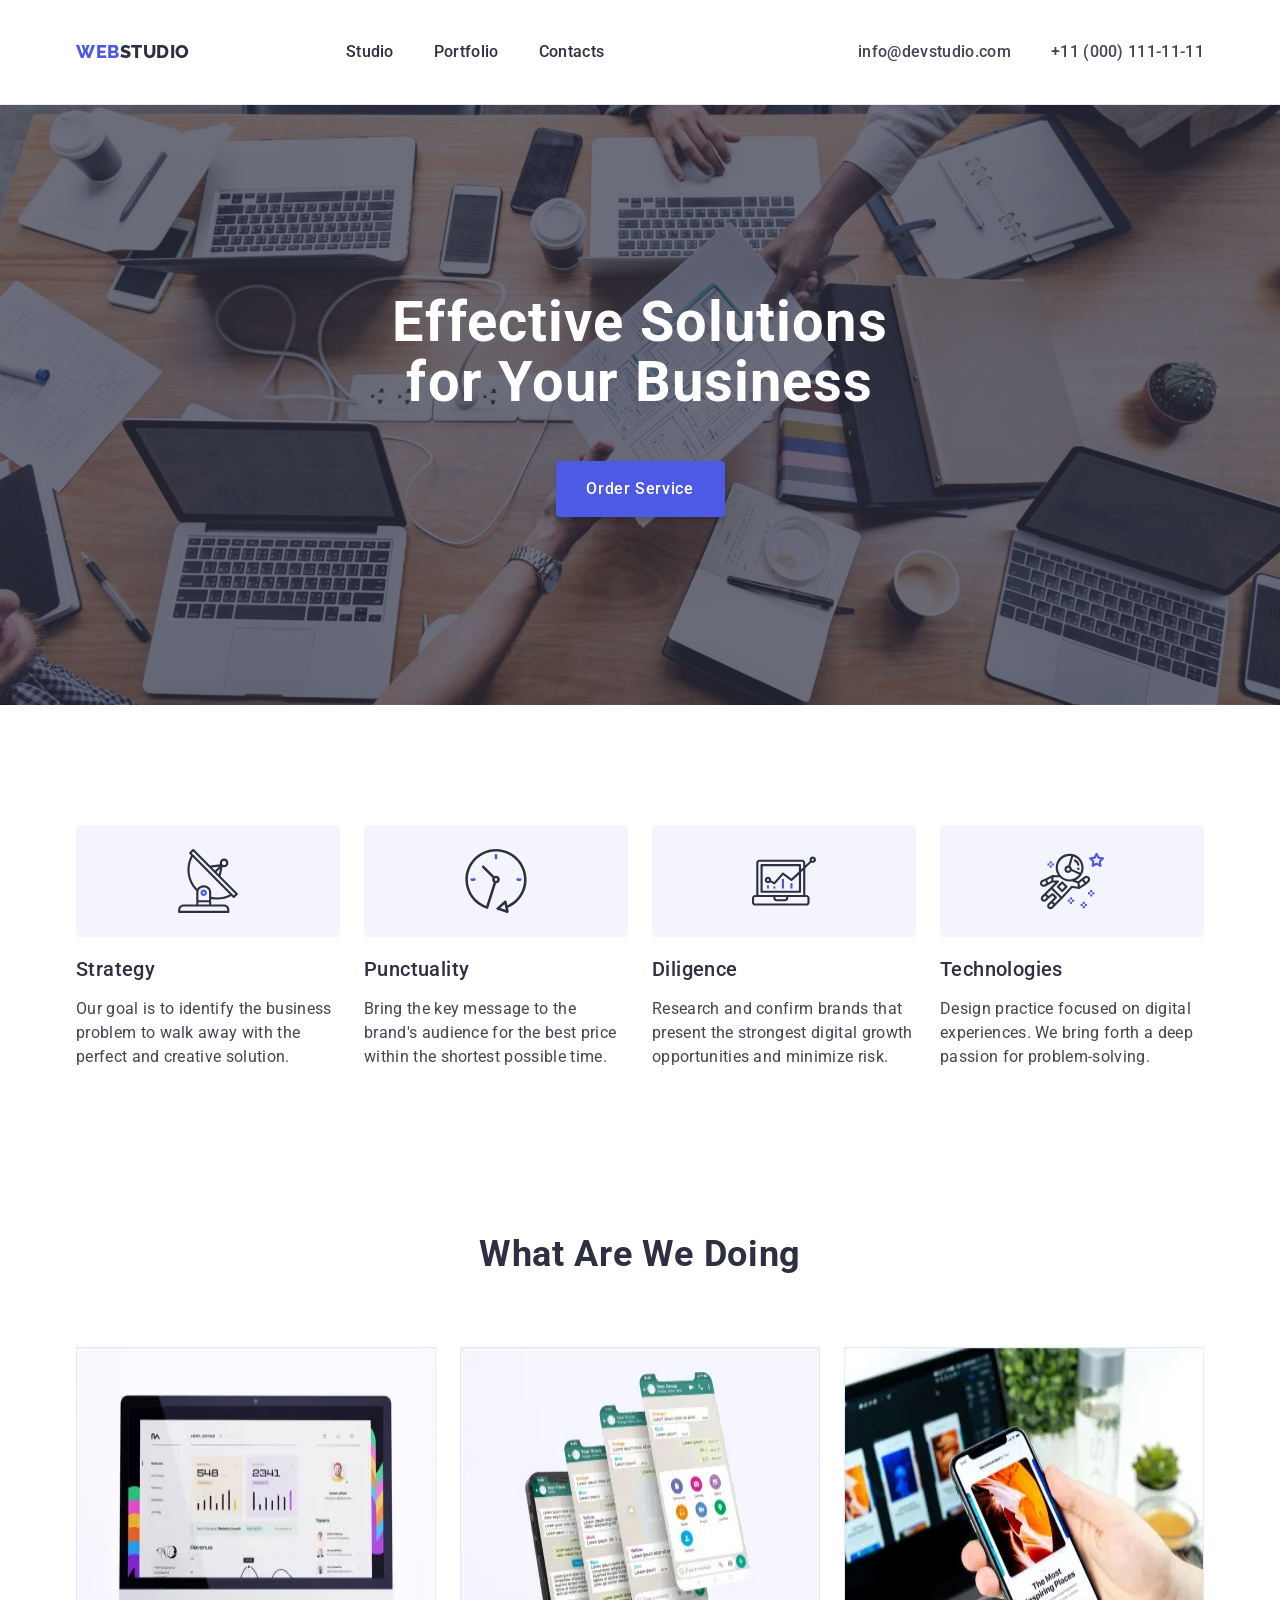
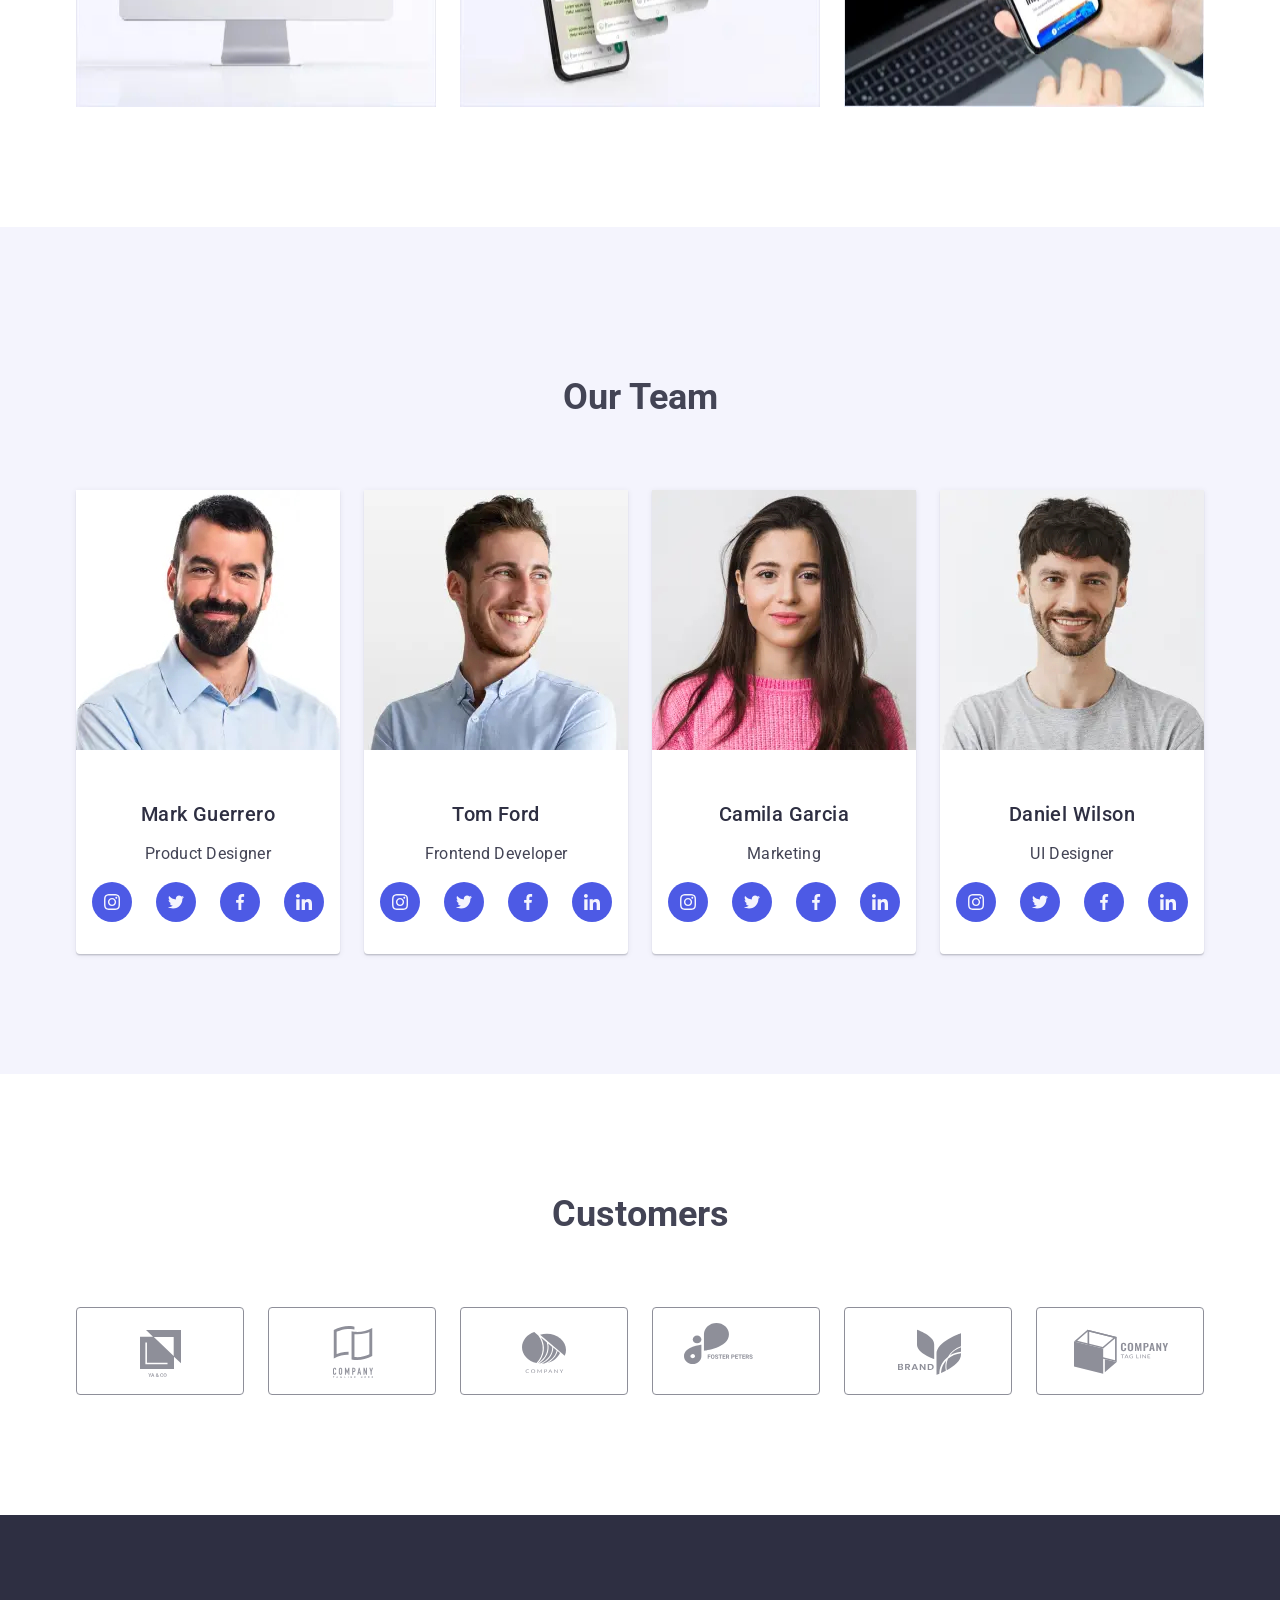
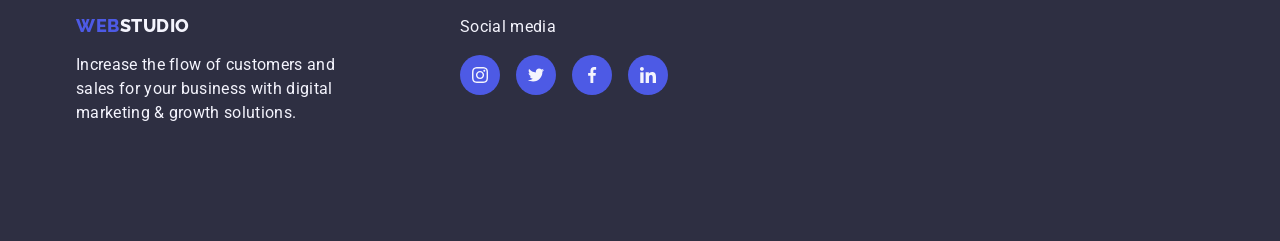
==== index.html @ 3e090f37 "Update" ====
<!DOCTYPE html>
<html lang="en">

<head>
    <title>WEBSTUDIO</title>
    <meta http-equiv="x-ua-compatible" content="ie=edge">
    <meta name="viewport" content="width=device-width, initial-scale=1.0">
    <meta charset="utf-8">
    <link rel="stylesheet" href="https://cdnjs.cloudflare.com/ajax/libs/modern-normalize/2.0.0/modern-normalize.min.css" />
    <link rel="stylesheet" href="./css/styles.css">
    <link rel="preconnect" href="https://fonts.googleapis.com">
    <link rel="preconnect" href="https://fonts.gstatic.com" crossorigin>
    <link
        href="https://fonts.googleapis.com/css2?family=Raleway:wght@800&family=Roboto:ital,wght@0,400;0,500;0,700;0,900;1,400;1,500;1,700;1,900&display=swap"
        rel="stylesheet">
</head>

<body>
    <header class="header">
        <div class="hd-container container">
        <nav class="nav-menu">
            <a href="./index.html" class="logo-style link">Web<span class="hd-studio">Studio</span></a>
            <ul class="nav-menu-list">
                <li class="nav-menu-item"><a href="./index.html" class="sub link">Studio</a></li>
                <li class="nav-menu-item"><a href="./portfolio.html" class="sub link">Portfolio</a></li>
                <li class="nav-menu-item"><a href="" class="sub link">Contacts</a></li>
            </ul>
        </nav>
        <address class="address">
            <ul class="nav-menu-list">
                <li class="nav-menu-item"><a href="mailto:info@devstudio.com" class="add link">info@devstudio.com</a></li>
                <li class="nav-menu-item"><a href="tel:+110001111111" class="add link">+11 (000) 111-11-11</a></li>
            </ul>
        </address>
        </div>
    </header>
    <main> 
    <section class="section">
    <div class="first-container container">
    <h1 class="first-title">Effective Solutions for Your Business</h1>
    <button
        type="button" class="main-button">Order
        Service</button>
    </div>
    </section>
    
   <section class="section-two">
    <div class="container">
    <h2 class="visually-hidden">List</h2>
    <ul class="sec list"> 
        <li class="card">
            <div class="icons">
                <svg class="icon-item" width="64" height="64">
                    <use href="./images/icons.svg#antenna"></use>
                </svg>
            </div>
            <h3 class="list-header">Strategy</h3>
                <p class="list-text">
                    Our goal is to identify the business problem to walk away with the perfect and creative solution.
                </p>
        </li>
        <li class="card">
            <div class="icons">
                <svg class="icon-item" width="64" height="64">
                    <use href="./images/icons.svg#clock"></use>
                </svg>
            </div>
            <h3 class="list-header">Punctuality</h3>
            <p class="list-text">
                Bring the key message to the brand's audience for the best price within the shortest possible time.
            </p>
            </li>
        <li class="card">
            <div class="icons">
                <svg class="icon-item" width="64" height="64">
                    <use href="./images/icons.svg#diagram" />
                </svg>
            </div>
            <h3 class="list-header">Diligence</h3>
            <p class="list-text">
                Research and confirm brands that present the strongest digital growth opportunities and minimize risk.
            </p>
            </li>
        <li class="card">
            <div class="icons">
                <svg class="icon-item" width="64" height="64">
                    <use href="./images/icons.svg#astronaut" />
                </svg>
            </div>
            <h3 class="list-header">Technologies</h3>
            <p class="list-text">
                Design practice focused on digital experiences. We bring forth a deep passion for problem-solving.
            </p>
            </li>
    </ul>
    </div>
</section>
    <section class="third-sec">
    <div class="container third-container">
       <h2 class="thirdsec-title"> What are we doing</h2>
       <ul class="third-list list">
            <li class="third-item"><img src="./images/rectangle71.jpg" alt="Monitor displaying records of data" width="360" height="360"></li>
            <li class="third-item"><img src="./images/img2.jpg" alt="Layers of tabs showing conversation in a messaging app" width="360" height="360"></li>
            <li class="third-item"><img src="./images/img3.jpg" alt="A man holding a phone with a laptop in the background" width="360" height="360"></li>
        </ul>
        </div>
    </section>
    <section class="section-four">
    <div class="container">
    <h2 class="fourth-title">Our Team</h2>
    <ul class="sec list">

        <li class="card team">
            <img src="./images/mark.jpg" alt="designer" width="264">

            <div class="team-info">
                <h3 class="list-header name">Mark Guerrero</h3>
                <p class="list-text position">Product Designer</p>
                <div class="social-icons">
                    <ul class="team-icon-list list">
                        <li class="socmed-item">
                            <a class="socmed-link link" href="https://instagram.com" target="_blank" rel="noopener noreferrer">
                                <svg class="icon-item-four" width="16" height="16">
                                    <use href="./images/icons.svg#ig1" />
                                </svg>
                            </a>
                        </li>
                        <li class="socmed-item">
                            <a class="socmed-link link" href="https://twitter.com" target="_blank" rel="noopener noreferrer">
                                <svg class="icon-item-four" width="16" height="16">
                                    <use href="./images/icons.svg#tt1"></use>
                                </svg>
                            </a>
                        </li>
                        <li class="socmed-item">
                            <a class="socmed-link link" href="https://facebook.com" target="_blank" rel="noopener noreferrer">
                                <svg class="icon-item-four" width="16" height="16">
                                    <use href="./images/icons.svg#fb1"></use>
                                </svg>
                            </a>
                        </li>
                        <li class="socmed-item">
                            <a class="socmed-link link" href="https://linkedin.com" target="_blank" rel="noopener noreferrer">
                                <svg class="icon-item-four" width="16" height="16">
                                    <use href="./images/icons.svg#li1"></use>
                                </svg>
                            </a>
                        </li>
                    </ul>
                </div>
            </div>
        </li>

        <li class="card team">
            <img src="./images/tom.jpg" alt="developer" width="264">

            <div class="team-info">
                <h3 class="list-header name">Tom Ford</h3>
                <p class="list-text position">Frontend Developer</p>
                <div class="social-icons">
                    <ul class="team-icon-list list">
                        <li class="socmed-item">
                            <a class="socmed-link link" href="https://instagram.com" target="_blank" rel="noopener noreferrer">
                                <svg class="icon-item-four" width="16" height="16">
                                    <use href="./images/icons.svg#ig1"/>
                                </svg>
                            </a>
                        </li>
                        <li class="socmed-item">
                            <a class="socmed-link link" href="https://twitter.com" target="_blank" rel="noopener noreferrer">
                                <svg class="icon-item-four" width="16" height="16">
                                    <use href="./images/icons.svg#tt1"></use>
                                </svg>
                            </a>
                        </li>
                        <li class="socmed-item">
                            <a class="socmed-link link" href="https://facebook.com" target="_blank" rel="noopener noreferrer">
                                <svg class="icon-item-four" width="16" height="16">
                                    <use href="./images/icons.svg#fb1"></use>
                                </svg>
                            </a>
                        </li>
                        <li class="socmed-item">
                            <a class="socmed-link link" href="https://linkedin.com" target="_blank" rel="noopener noreferrer">
                                <svg class="icon-item-four" width="16" height="16">
                                    <use href="./images/icons.svg#li1"></use>
                                </svg>
                            </a>
                        </li>
                    </ul>
                </div>
                
            </div>
        </li>

        <li class="card team">
            <img src="./images/camila.jpg" alt="marketing" width="264">

            <div class="team-info">
                <h3 class="list-header name">Camila Garcia</h3>
                <p class="list-text position">Marketing</p>
                <div class="social-icons">
                    <ul class="team-icon-list list">
                        <li class="socmed-item">
                            <a class="socmed-link link" href="https://instagram.com" target="_blank" rel="noopener noreferrer">
                                <svg class="icon-item-four" width="16" height="16">
                                    <use href="./images/icons.svg#ig1" />
                                </svg>
                            </a>
                        </li>
                        <li class="socmed-item">
                            <a class="socmed-link link" href="https://twitter.com" target="_blank" rel="noopener noreferrer">
                                <svg class="icon-item-four" width="16" height="16">
                                    <use href="./images/icons.svg#tt1"></use>
                                </svg>
                            </a>
                        </li>
                        <li class="socmed-item">
                            <a class="socmed-link link" href="https://facebook.com" target="_blank" rel="noopener noreferrer">
                                <svg class="icon-item-four" width="16" height="16">
                                    <use href="./images/icons.svg#fb1"></use>
                                </svg>
                            </a>
                        </li>
                        <li class="socmed-item">
                            <a class="socmed-link link" href="https://linkedin.com" target="_blank" rel="noopener noreferrer">
                                <svg class="icon-item-four" width="16" height="16">
                                    <use href="./images/icons.svg#li1"></use>
                                </svg>
                            </a>
                        </li>
                    </ul>
                </div>
            </div>
        </li>

        <li class="card team">
            <img src="./images/daniel.jpg" alt="designer" width="264">

            <div class="team-info">
                <h3 class="list-header name">Daniel Wilson</h3>
             <p class="list-text position">UI Designer</p>
            <div class="social-icons">
                <ul class="team-icon-list list">
                    <li class="socmed-item">
                        <a class="socmed-link link" href="https://instagram.com" target="_blank" rel="noopener noreferrer">
                            <svg class="icon-item-four" width="16" height="16">
                                <use href="./images/icons.svg#ig1" />
                            </svg>
                        </a>
                    </li>
                    <li class="socmed-item">
                        <a class="socmed-link link" href="https://twitter.com" target="_blank" rel="noopener noreferrer">
                            <svg class="icon-item-four" width="16" height="16">
                                <use href="./images/icons.svg#tt1"></use>
                            </svg>
                        </a>
                    </li>
                    <li class="socmed-item">
                        <a class="socmed-link link" href="https://facebook.com" target="_blank" rel="noopener noreferrer">
                            <svg class="icon-item-four" width="16" height="16">
                                <use href="./images/icons.svg#fb1"></use>
                            </svg>
                        </a>
                    </li>
                    <li class="socmed-item">
                        <a class="socmed-link link" href="https://linkedin.com" target="_blank" rel="noopener noreferrer">
                            <svg class="icon-item-four" width="16" height="16">
                                <use href="./images/icons.svg#li1"></use>
                            </svg>
                        </a>
                    </li>
                </ul>
            </div>
            </div>
        </li>
    </ul>
    </div>
</section> 
<section class="fifth-sec">
    <div class="container">
        <h2 class="fifth-title">Customers</h2>
        <ul class="fifth-list list">
            <li class="customer-item">
                <a href="" class="customer-icon-link">
                <svg class="icon-item-five" width="104" height="56">
                    <use href="./images/icons.svg#logo1"></use>
                </svg>
                </a>
            </li>
            <li class="customer-item">
                <a href="" class="customer-icon-link link">
                <svg class="icon-item-five" width="104" height="56">
                    <use href="./images/icons.svg#logo2"></use>
                </svg>
                </a>
            </li>
            <li class="customer-item">
                <a href="" class="customer-icon-link">
                <svg class="icon-item-five" width="104" height="56">
                    <use href="./images/icons.svg#logo3"></use>
                </svg>
                </a>
            </li>
            <li class="customer-item">
                <a href="" class="customer-icon-link">
                <svg class="icon-item-five" width="104" height="56">
                    <use href="./images/icons.svg#logo4"></use>
                </svg>
                </a>
            </li>
            <li class="customer-item">
                <a href="" class="customer-icon-link">
                <svg class="icon-item-five" width="104" height="56">
                    <use href="./images/icons.svg#logo5"></use>
                </svg>
                </a>
            </li>
            <li class="customer-item">
                <a href="" class="customer-icon-link">
                <svg class="icon-item-five" width="104" height="56">
                    <use href="./images/icons.svg#logo6"></use>
                </svg>
                </a>
            </li>
        </ul>
    </div>
</section>
</main>
<footer class="footer">
    <div class="ft-container container">
        <ul class="ft-list list">
            <li>
                <div class="ft-div">
                    <a href="./index.html" class="footer-logo link">Web<span class="ft-studio">Studio</span></a>
                    <p class="ft-p">Increase the flow of customers and sales for your business with digital marketing & growth solutions.</p>
                </div>
            </li> 
            <li class="ft-second-div">
                <div class="ft-socials">
                    <p class="social-p">Social media</p>
                            <ul class="ft-icon-list list">
                                <li class="socmed-item">
                                    <a class="ft-link link" href="https://instagram.com" target="_blank" rel="noopener noreferrer">
                                        <svg class="icon-item-four" width="16" height="16">
                                            <use href="./images/icons.svg#ig1" />
                                        </svg>
                                    </a>
                                </li>
                                <li class="socmed-item">
                                    <a class="ft-link link" href="https://twitter.com" target="_blank" rel="noopener noreferrer">
                                        <svg class="icon-item-four" width="16" height="16">
                                            <use href="./images/icons.svg#tt1"></use>
                                        </svg>
                                    </a>
                                </li>
                                <li class="socmed-item">
                                    <a class="ft-link link" href="https://facebook.com" target="_blank" rel="noopener noreferrer">
                                        <svg class="icon-item-four" width="16" height="16">
                                            <use href="./images/icons.svg#fb1"></use>
                                        </svg>
                                    </a>
                                </li>
                                <li class="socmed-item">
                                    <a class="ft-link link" href="https://linkedin.com" target="_blank" rel="noopener noreferrer">
                                        <svg class="ft-icon-item" width="16" height="16">
                                            <use href="./images/icons.svg#li1"></use>
                                        </svg>
                                    </a>
                                </li>
                            </ul>
               
                    </div>
            </li>
        </ul>
    </div>
</footer>
</body>
</html>
---- css/styles.css ----
/* global colors */
:root {
    --gray: #2e2f42;
    --navy-blue: #434455;
    --iris: #4d5ae5;
    --conrflower: #e7e9Fc;
    --white: #ffffff;
    --nav-blue: #404bbf;
    --main-bg-color: #ffffff;
    --CLOUD: #F4F4FD;
    --mint:#31D0AA;
}
/* Global container */
.container {
    width: 1158px;
    margin: 0 auto;
    padding: 0 15px;
}

/* Global reset */
/* h1, h2, h3, p, ul{
    margin: 0;
    padding:0;
} */
/* header class */

.header{
    border-bottom: 1px solid var(--conrflower);
    box-shadow: 0px 2px 1px rgba(46, 47, 66, 0.08),
            0px 1px 1px rgba(46, 47, 66, 0.16), 0px 1px 6px rgba(46, 47, 66, 0.08);
} 
/* .additional{
    width: 1158px;
    
} */
.hd-container{
    display: flex;
    /* width: 1440px; */
    /* height: 72px; */
        background: var(--white, #FFF);
    justify-content: space-between;
}

body{
    font-family: Roboto, sans-serif;
    color: var(--navy-blue);
    background-color: var(--white);
}

img{
    display: block;
}

/* logo */
nav .logo-style{
    margin-right: 76px;

}
.logo-style {
    font-family: Raleway, sans-serif;
    font-weight: 800;
    font-size: 18px;
    line-height: 1.17;
    letter-spacing: 0.03em;
    text-transform: uppercase;
    color: var(--iris);
    /* margin-left: 156px; */
}

/* nav bar */

.nav-menu{
    display: inline-flex;
        gap: 40px;
        /* left: 156px; */
        align-items: center;

}

.nav-menu-list, .nav-menu-item {
    display: inline-flex;
    list-style: none;
    gap: 40px;
}

.sub{
        font-weight: 500;
        font-size: 16px;
        line-height: 1.5;
        letter-spacing: 0.02em;
        color: var(--gray);
        padding: 24px 0;
    
}
/* default class style */
.link {
    text-decoration: none;
}
/* color style for WEB logo */
.hd-studio {
    color: var(--gray);
}
/* default list class for nav */
.list{
    list-style: none;

}
.sub:hover, :focus{
    color: var(--nav-blue);
}
/* address */
.address ul{
    gap: 40px;
    position: relative;
    /* left: 332px; */
}
.address {
    font-style: normal;
    line-height: 1.5;
    letter-spacing: 0.5;
    display: inline-flex;
        gap: 40px;
        /* left: 76px; */
        align-items: center;
        /* margin-left: 156px; */
       
}

.add{
        font-weight: 500;
        font-size: 16px;
        line-height: 1.5;
        letter-spacing: 0.02em;
        color: var(--navy-blue);
}

.add:hover {
       color:var(--nav-blue)  
}

.add:focus{
    color: var(--nav-blue)
}
/* --------------- END OF NAV ----------------*/
/* First Section */
.first-container{
    align-items: center;
    max-width: 1440px;
    /* margin-left:300px; */
}

/* icon */

.icons {
    background: #f4f4fd;
    padding-block: 24px;
    display: flex;
    align-items: center;
    justify-content: center;
    height: 112px;
    border-radius: 4px;
    margin-bottom: 8px;
}
.icon-items {
    display: block;
    margin: auto;
}
.section{
        /* Set the desired RGBA values for the background color and transparency */
        padding: 188px 0;
        display: flex;
        background-color:#2e2f42;
        background-image: linear-gradient(rgba(46, 47, 66, 0.7), rgba(46, 47, 66, 0.7)) ,url('../images/people-office-bg.jpg');
        background-repeat: no-repeat;
        background-position: center;
        background-size: cover;
        
       
    /* justify-content: center; */
    /* align-items: center; */
}

.first-title{
    font-size: 56px;
    line-height: 1.07;
    letter-spacing: 0.02em;
    text-align: center;
    color: var(--white);
    max-width: 496px;
    margin: auto;
}
/* button */
.section button{
    margin-top: 48px;
}

.main-button{
    display: block;
    margin: auto;
    background-color: var(--iris);
    font-family: Roboto, sans-serif;
    font-weight: 500;
    font-size: 16px;
    line-height: 1.5;
    letter-spacing: 0.04em;
    color: var(--white);
    cursor: pointer;
    min-width: 169px;
    height: 56px;
    border:none;
    align-items: flex-start;
    border-radius: 4px;
    box-shadow: 0px 4px 4px 0px rgba(0, 0, 0, 0.15);
}
.main-button:hover, :focus {
    background-color: var(--nav-blue);
}
/* --------------- END OF FIRST SEC ----------------*/
/* Second Section */

/* .second-list{
    display: inline-flex;
    gap: 24px;
    list-style: none;
} */

.section-two {
    padding: 120px 0;
}

.visually-hidden {
    position: absolute;
    width: 1px;
    height: 1px;
    margin: -1px;
    border: 0;
    padding: 0;
    white-space: nowrap;
    clip-path: inset(100%);
    clip: rect(0 0 0 0);
    overflow: hidden;
}

.sec {
    display: flex;
    gap: 24px;
    padding: 0;
    margin: 0;
}

.list-header {
    font-weight: 500;
    font-size: 20px;
    line-height: 1.2;
    letter-spacing: 0.02em;
    color: var(--gray);
    margin-bottom: 8px;
}

.first-item{
    width: calc((100% - 72px) / 4);
}

.card {
    flex-basis: calc((100% - 3 * 24px) / 4);
}

.list-text {
    font-size: 16px;
    line-height: 1.5;
    letter-spacing: 0.02em;
    color: var(--navy-blue);
}
/* --------------- END OF 2ND SEC ----------------*/
/* Third Section */
.third-sec{
    padding-bottom: 120px;
}

/* .third-container{
    width: 1440px;
} */

.third-list {
    display: flex;
    gap: 24px;
    padding: 0;
    margin: 0;
}

.third-item {
    width: calc((100% - 3 * 16px) / 3)
}

.thirdsec-title{
    font-size: 36px;
    line-height: 1.11;
    text-align: center;
    letter-spacing: 0.02em;
    text-transform: capitalize;
    color: var(--gray);
    margin-bottom: 72px;
}
/* --------------- END OF 3RD SEC ----------------*/
/* 4th Sec */


.team-icon-list{
        display: flex;
        justify-content: center;
        align-items: center;
        gap: 24px;
        margin: 0;
        padding: 0;
}

.socmed-item{
    width: 40px;
    height: 40px;
}
.socmed-link{
    width: 100%;
    height: 100%;
    border-radius: 50%;
    background-color: var(--iris);
    display: flex;
    align-items: center;
    justify-content: center;
}
.icon-item-four{
    fill: var(--CLOUD);
}

.fourth-title{
    text-align: center;
    margin-bottom: 72px;
    font-size: 36px;
    font-weight: 700;
}
.section-four {
    background-color: var(--CLOUD);
    padding: 120px 0;
}

.team {
    background-color: var(--white);
    border-radius: 0 0 4px 4px;
    box-shadow: 0px 2px 1px 0px rgba(46, 47, 66, 0.08), 0px 1px 1px 0px rgba(46, 47, 66, 0.16), 0px 1px 6px 0px rgba(46, 47, 66, 0.08);
}

.team-info {
    padding: 32px 0;
}

.name {
    margin-bottom: 8px;
    text-align: center;
}

.position {
    text-align: center;
}

.socmed-link:hover, :focus{
    background-color: #404bbf;
}

/* --------------- 5th SEC ----------------*/
.fith-sec{
    background-color: var(--CLOUD);
}
.fifth-title{
    margin-top: 120px;
    margin-bottom: 72px;
    font-size: 36px;
    font-weight: 700;
    text-align: center;
}
.fifth-list{
    display: inline-flex;
    align-items: center;
    gap: 24px;
    margin: 0;
    padding: 0;
}
.customer-item {
        width: 168px;
        height: 88px;
        margin-bottom:120px;
}

.customer-icon-link{
    width: 100%;
    height: 100%;
    display: flex;
    align-items: center;
    justify-content: center;
    border-radius: 4px;
    border: 1px solid #8E8F99;
}


.icon-item-five{
    fill: var(--gray);
}

.icon-item-five:hover, :focus{
    fill: var(--nav-blue);
}
.customer-icon-link:focus, :hover{
    border-color: var(--nav-blue);
}

.socmed-link:hover,
.socmed-link:focus {
    background-color: var(#404bbf);
}
/* Footer */
.social-p{
    margin: 0 0 16px 0;
    line-height: 1.5;
    color: #f4f4fd;
    letter-spacing: 0.02em;
    
}

.footer {
    background-color: var(--gray);
    padding: 100px 0 100px;
    margin:0;
}
.ft-list{
    display: flex;
    gap: 120px;
    margin:0;
    padding: 0;
}

.ft-icon-list{
    display: flex;
    gap:16px;
    align-items: center;
    margin: 0;
    padding: 0;
}

.footer-logo {
    font-family: Raleway, sans-serif;
    font-weight: 800;
    font-size: 18px;
    line-height: 1.17;
    letter-spacing:0.03em;
    text-transform: uppercase;
    color: var(--iris);
    display: inline-block;
    /* margin-bottom: 16px; */
}

.ft-studio {
    color: #f4f4fd;
}

.ft-p{
    line-height: 1.5;
    color: #f4f4fd;
    letter-spacing: 0.02em;
    width: 264px;
    /* margin-top: 17.5px; */
}
.ft-link:hover, :focus{
    background-color: #31D0AA;
}

.ft-socials{
    display: flex;
    flex-direction: column;
    align-items: flex-start;
}

.socmed-title {
        font-family: Roboto;
        font-size: 16px;
        font-style: normal;
        font-weight: 500;
        line-height: 24px;
        /* 150% */
        letter-spacing: 0.32px;
        color: var(--white);
}

/* .ft-second-div a:hover, :focus{
    background-color: var(--mint);
} */

/* --------------- END OF FOOTER----------------*/
/* Porfolio header buttons */
.button-portfolio {
    color: var(--IRIS);
    background-color: var(--CLOUD);
    font-family: "Roboto", sans-serif;
    font-weight: 500;
    font-size: 16px;
    line-height: 1.5;
    letter-spacing: 0.04em;
    cursor: pointer;
    padding: 12px 24px;
    border: 1px solid var(--conrflower);
    border-radius: 4px;
}

.button-portfolio:hover,
.button-portfolio:focus {
    color: var(--WHITE);
    background-color: var(--nav-blue);
    border: 1px solid transparent;
}

.ft-link{
    width: 100%;
    height: 100%;
    border-radius: 50%;
    background-color: var(--iris);
    display: flex;
    align-items: center;
    justify-content: center;
}

/* .ft-link:hover, :focus{
    background-color: var(--mint);
} */

/* main */
.section-five {
    /* padding: 96px 0 120px 0; */
}

.option {
    display: flex;
    justify-content: center;
    gap: 24px;
    margin-bottom: 72px;
}

/* list of pictures */
.svc-item {
    text-decoration: none;
    color: var(--gray);
}

.svc {
    display: flex;
    flex-wrap: wrap;
    column-gap: 24px;
    row-gap: 48px;
}

.svc-info {
    flex-basis: calc((100% - 48px) / 3);
}

.port-container {
    padding: 32px 16px;
    border: 1px solid var(--conrflower);
    border-top: none;
}

.image {
    font-weight: 500;
    font-size: 20px;
    line-height: 1.2;
    letter-spacing: 0.02em;
    color: var(--navy-blue);
    margin-bottom: 8px;
}

.text-image {
    font-size: 16px;
    line-height: 1.5;
    letter-spacing: 0.02em;
    color: var(--SLATE);
}
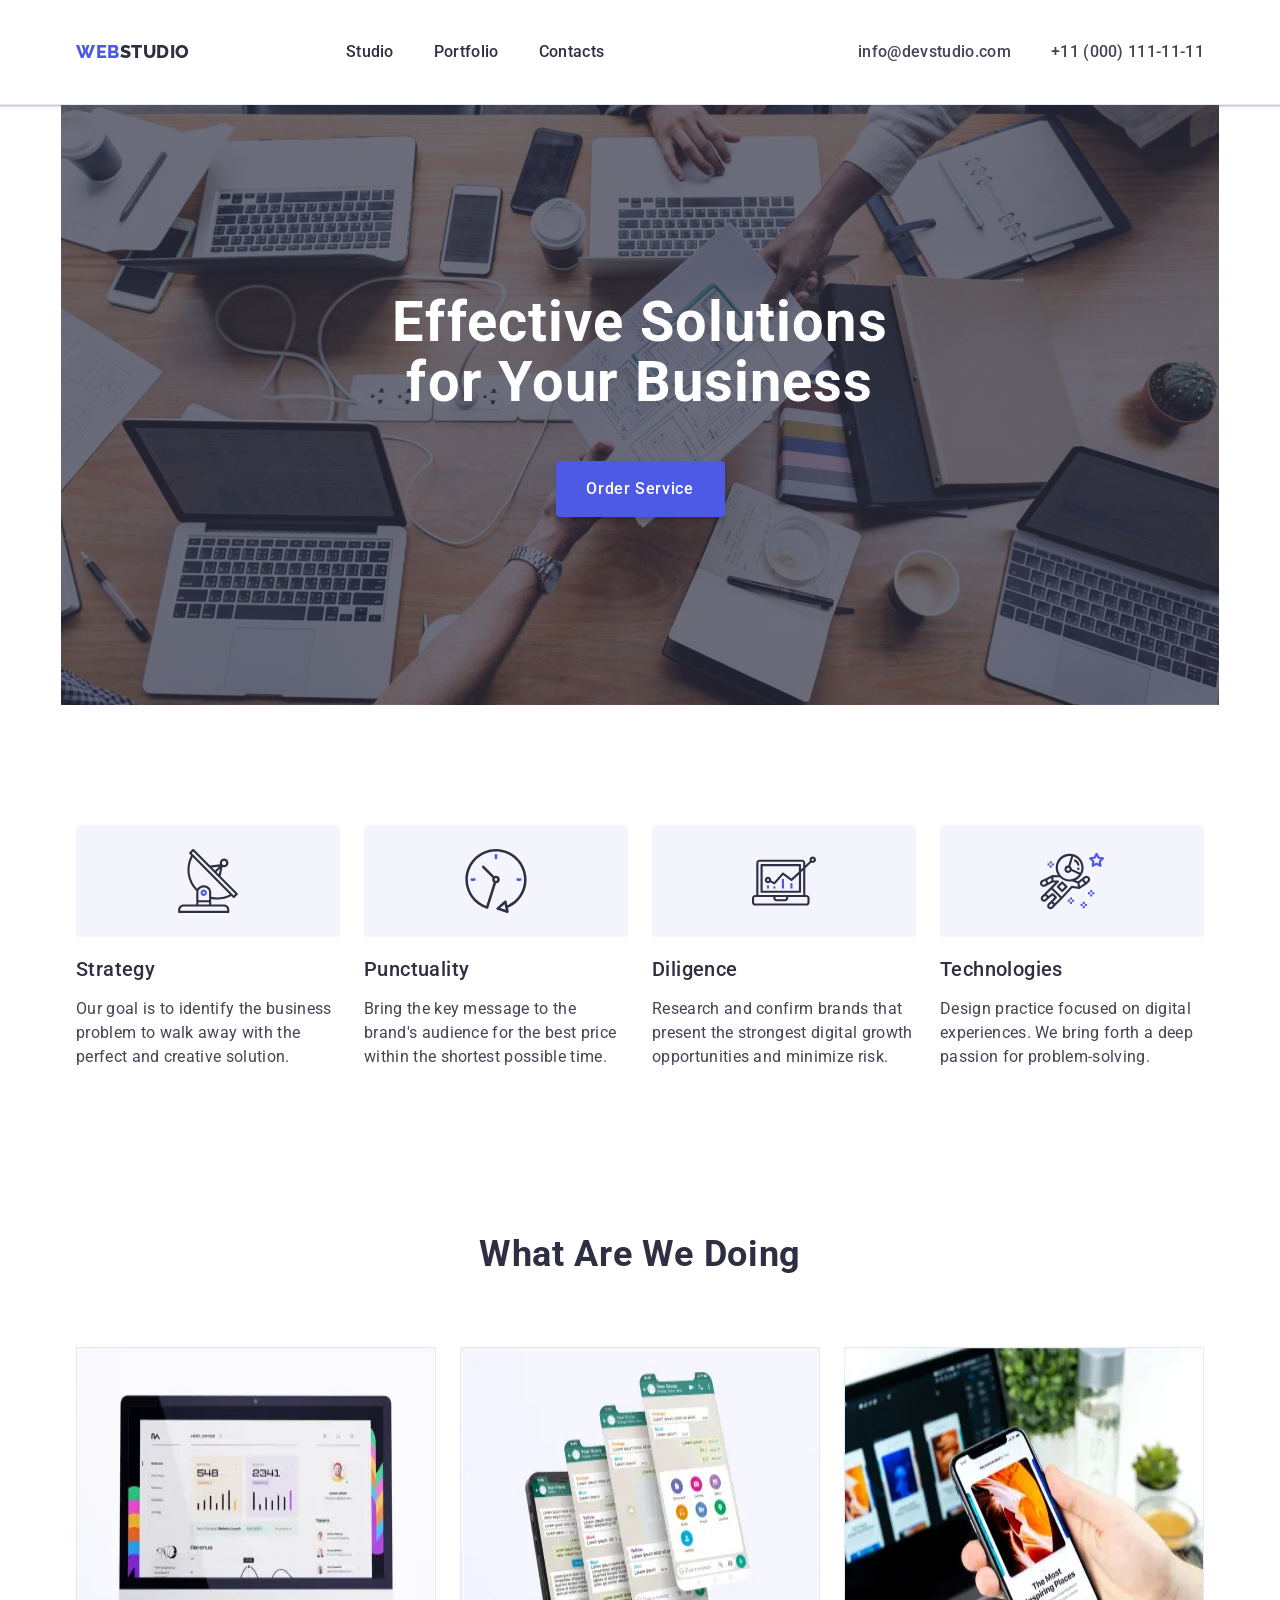
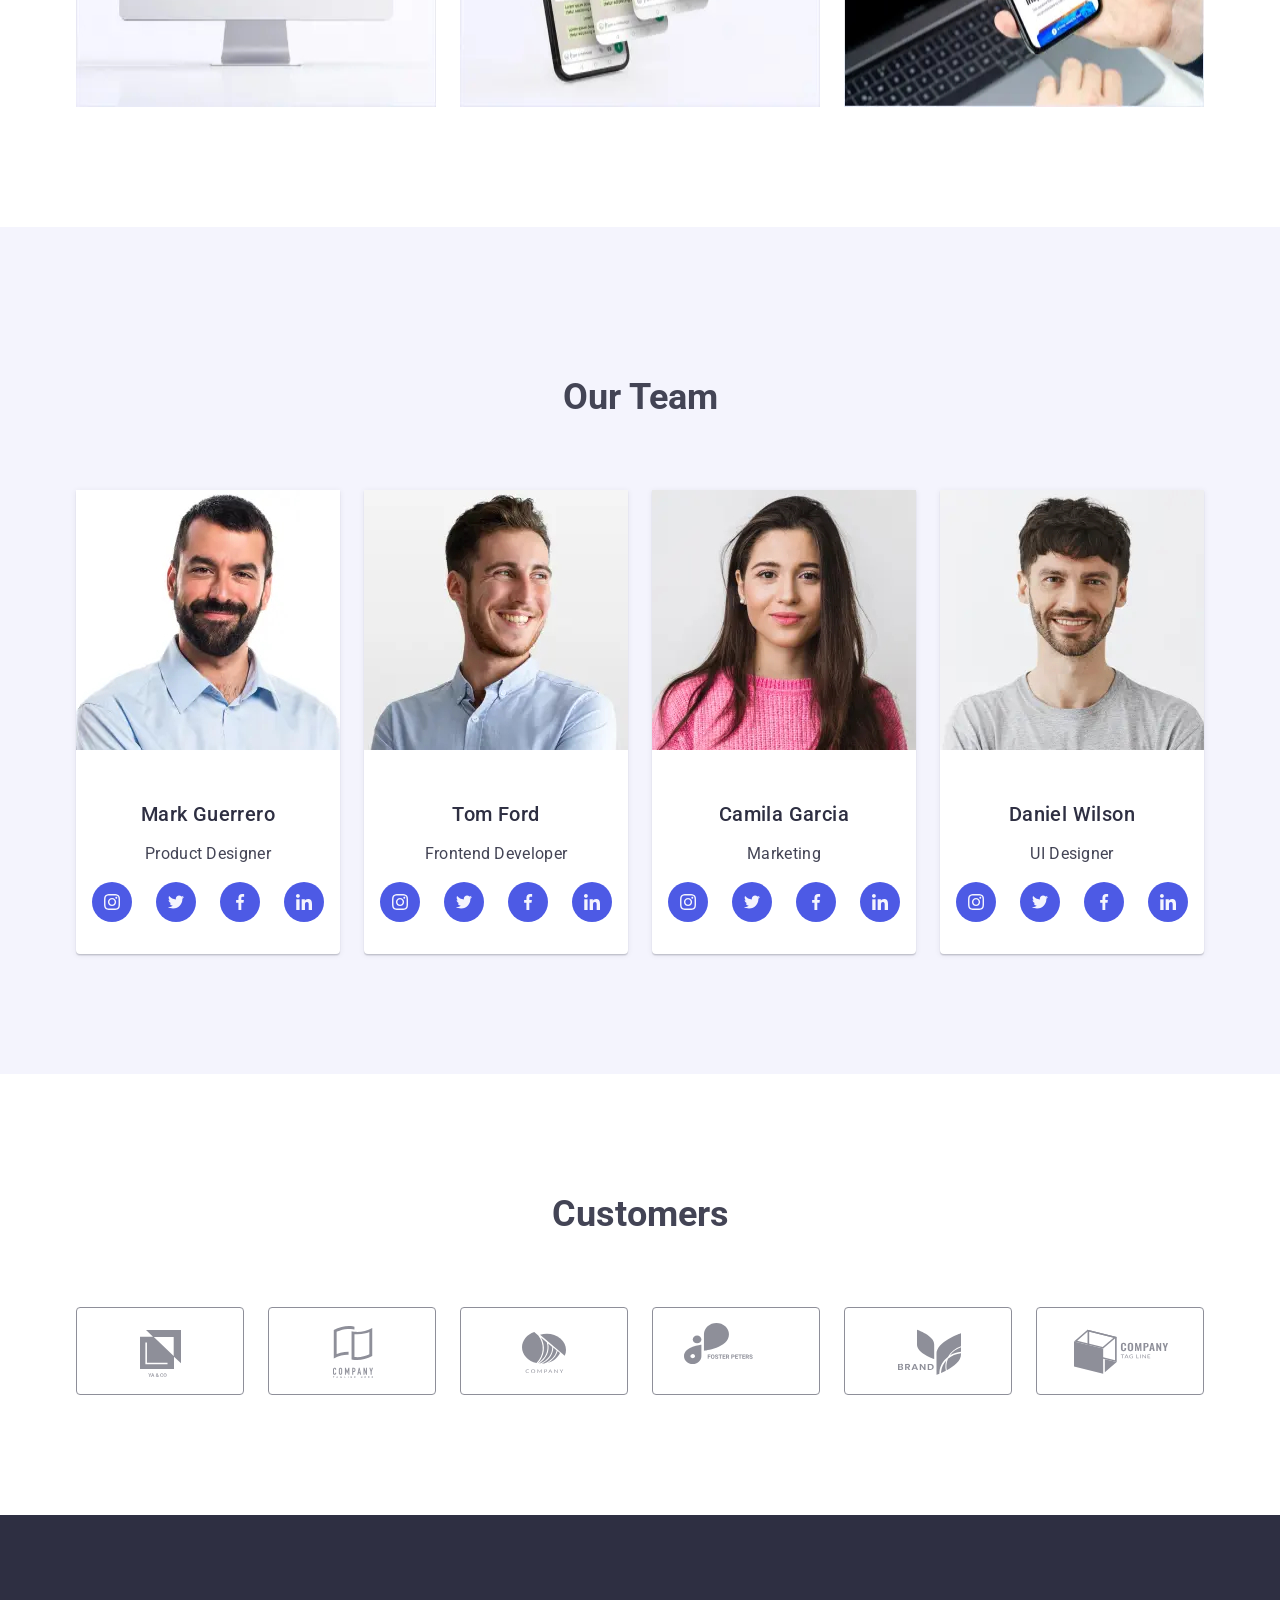
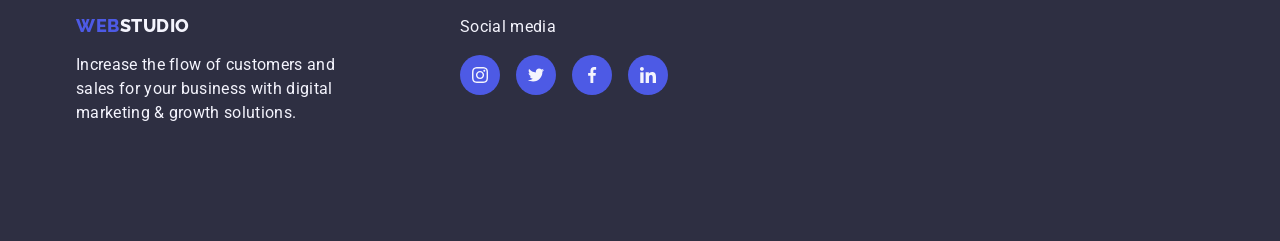
==== commit 4d875ea6: "Update" ====
--- a/index.html
+++ b/index.html
@@ -35,7 +35,7 @@
         </div>
     </header>
     <main> 
-    <section class="section">
+    <section class="section container">
     <div class="first-container container">
     <h1 class="first-title">Effective Solutions for Your Business</h1>
     <button
--- a/css/styles.css
+++ b/css/styles.css
@@ -143,9 +143,11 @@
 }
 /* --------------- END OF NAV ----------------*/
 /* First Section */
+.section{
+    max-width: 1440px;
+}
 .first-container{
     align-items: center;
-    max-width: 1440px;
     /* margin-left:300px; */
 }
 
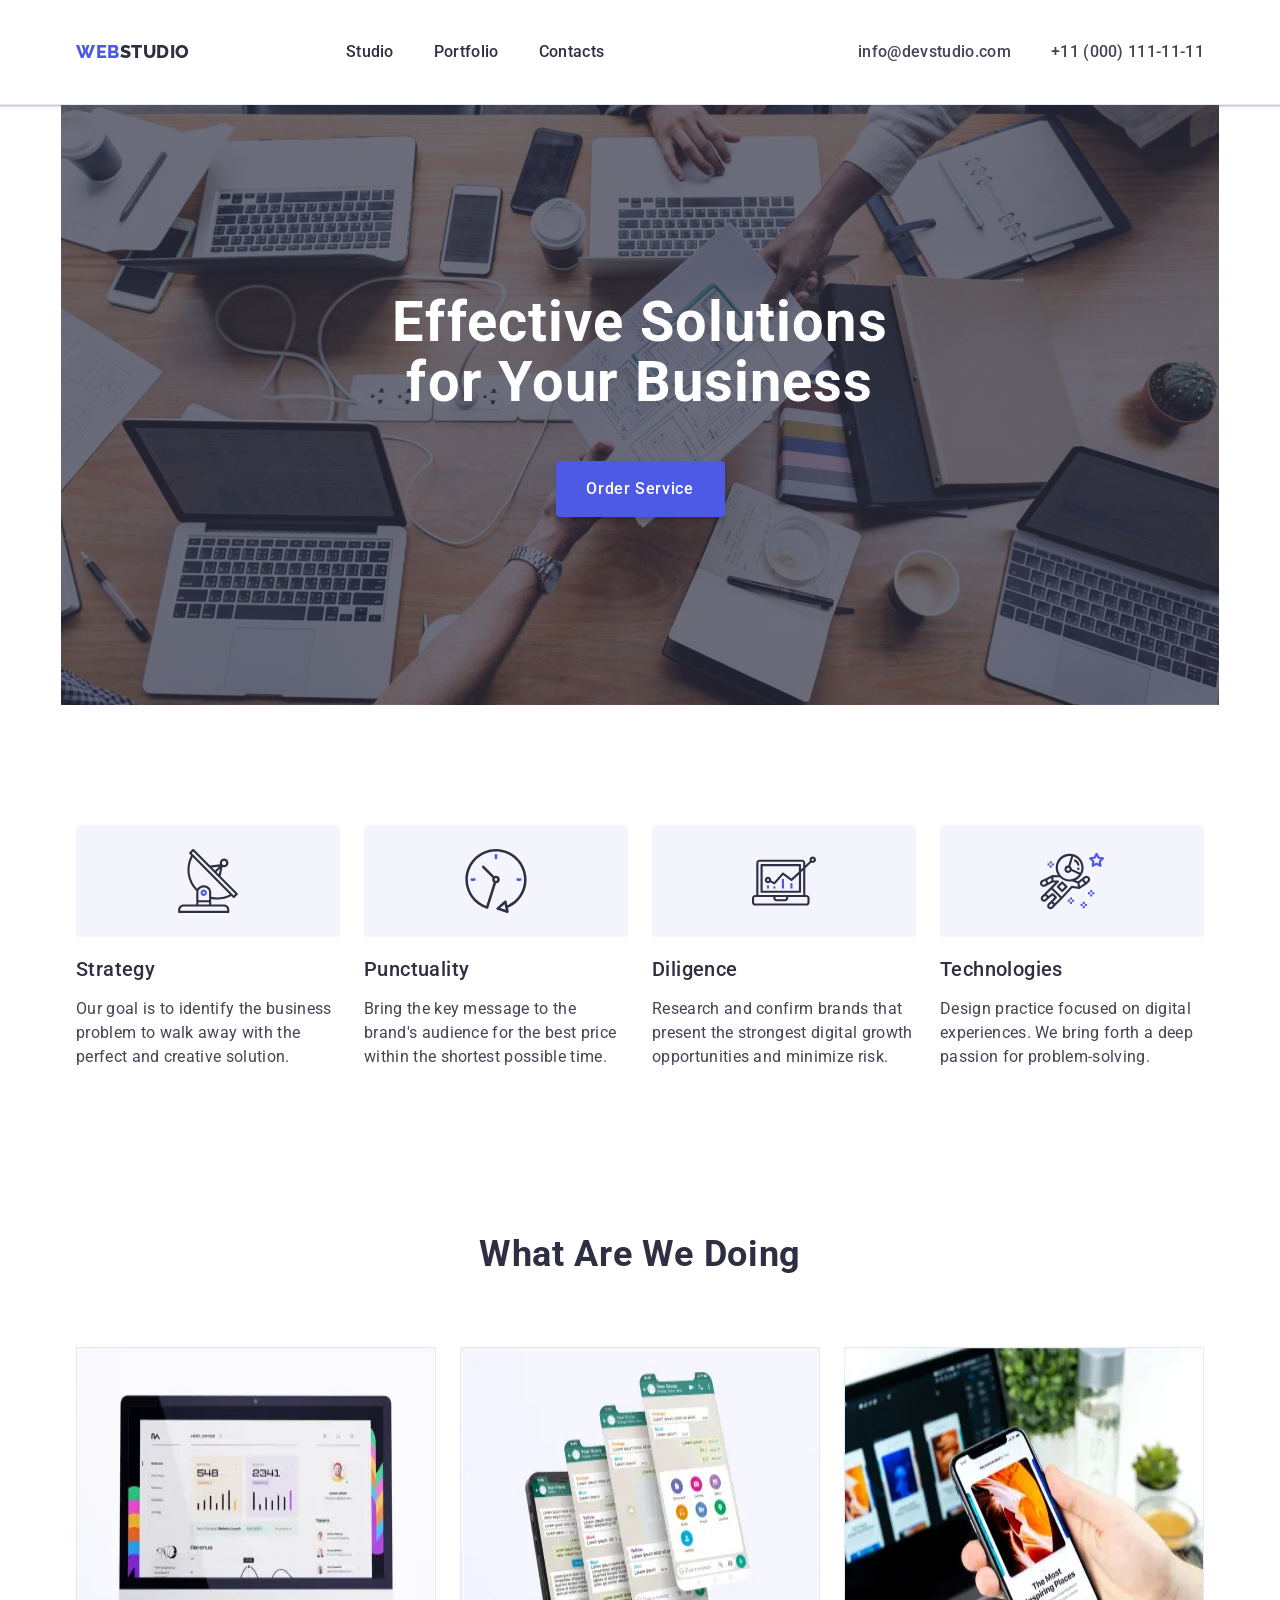
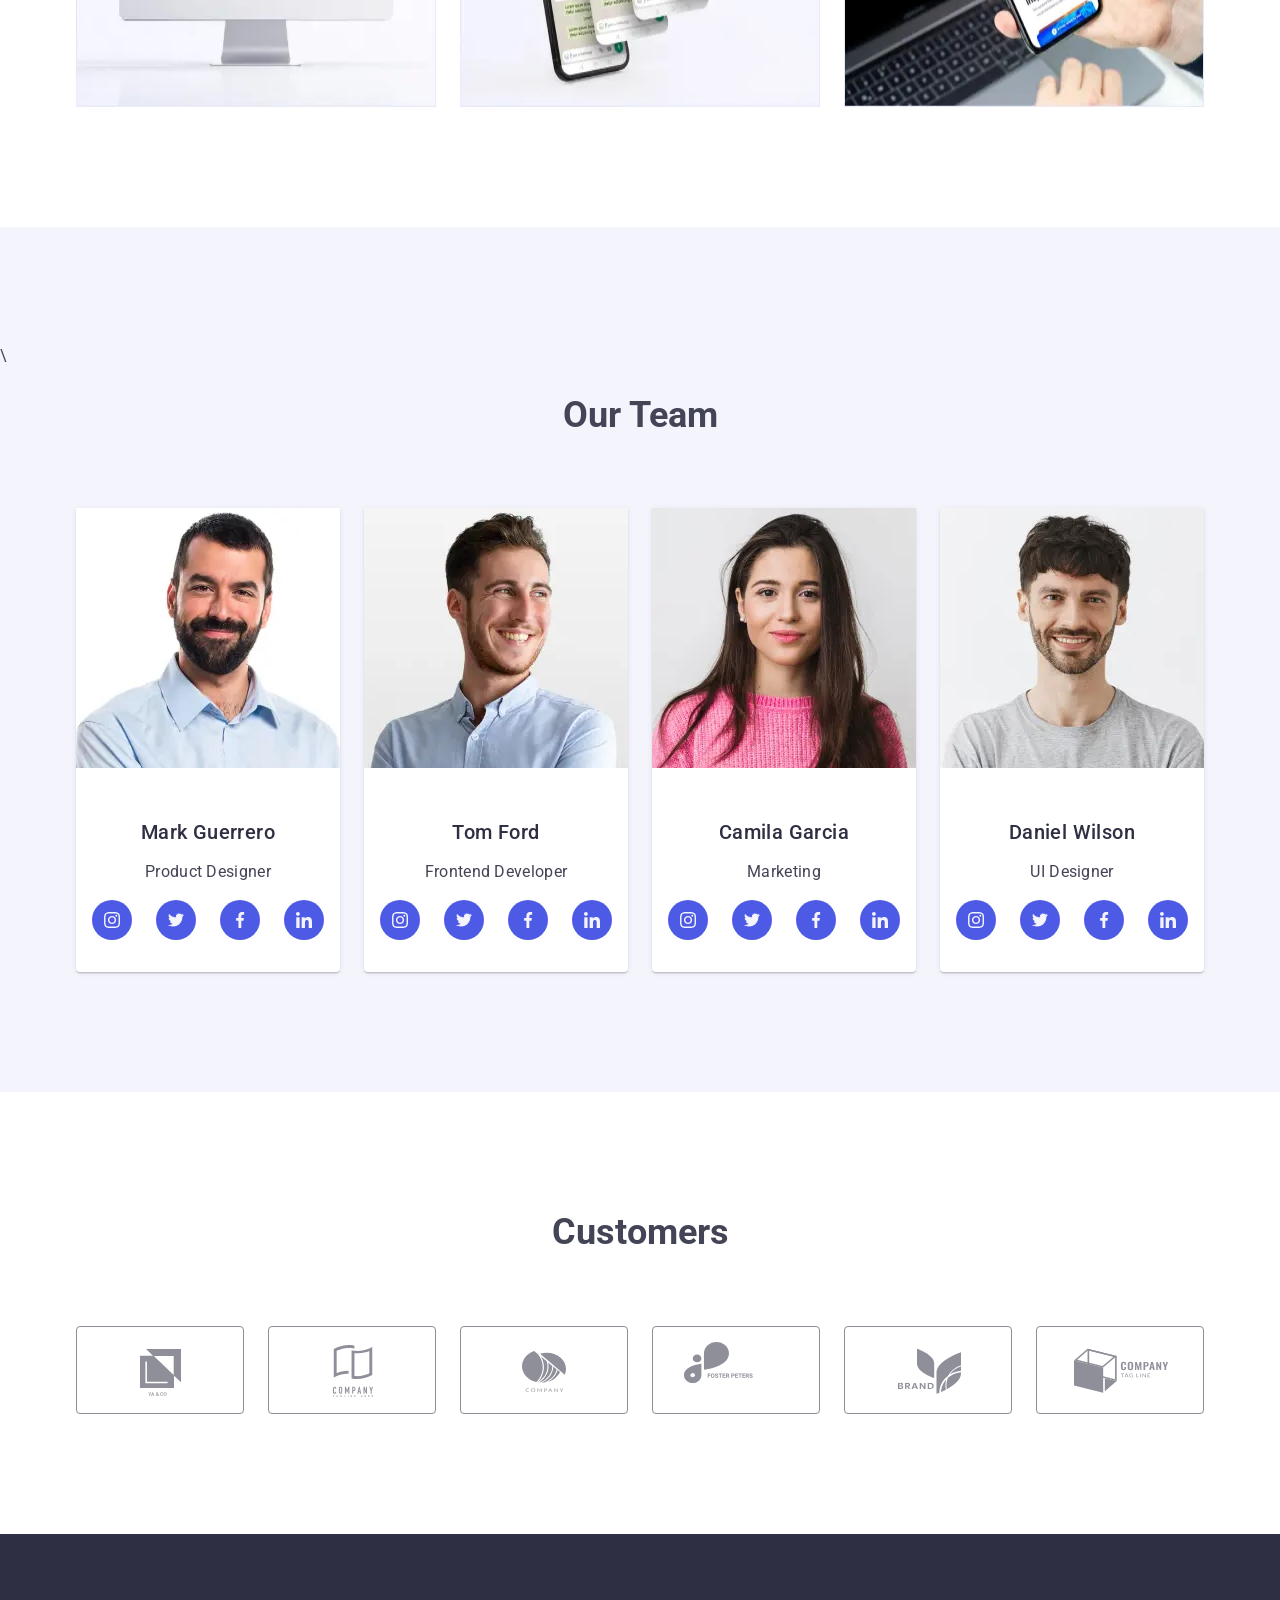
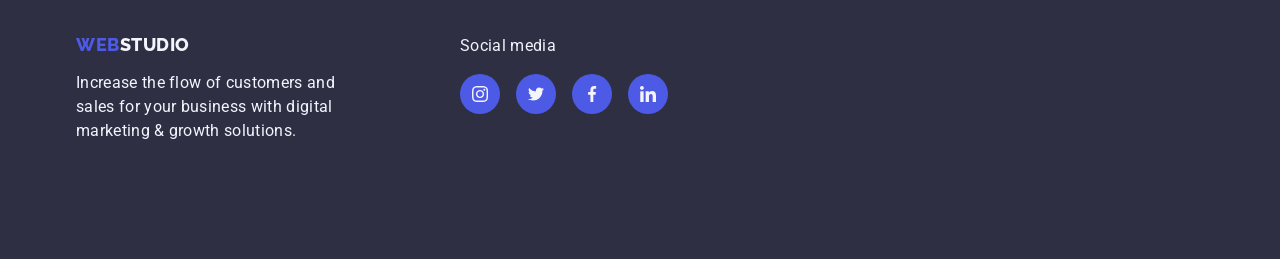
==== commit 913c4949: "Update index.html" ====
--- a/index.html
+++ b/index.html
@@ -105,11 +105,10 @@
         </ul>
         </div>
     </section>
-    <section class="section-four">
-    <div class="container">
-    <h2 class="fourth-title">Our Team</h2>
+    <section class="section-four">\
+        <h2 class="fourth-title">Our Team</h2>
+    <div class="container">   
     <ul class="sec list">
-
         <li class="card team">
             <img src="./images/mark.jpg" alt="designer" width="264">
 
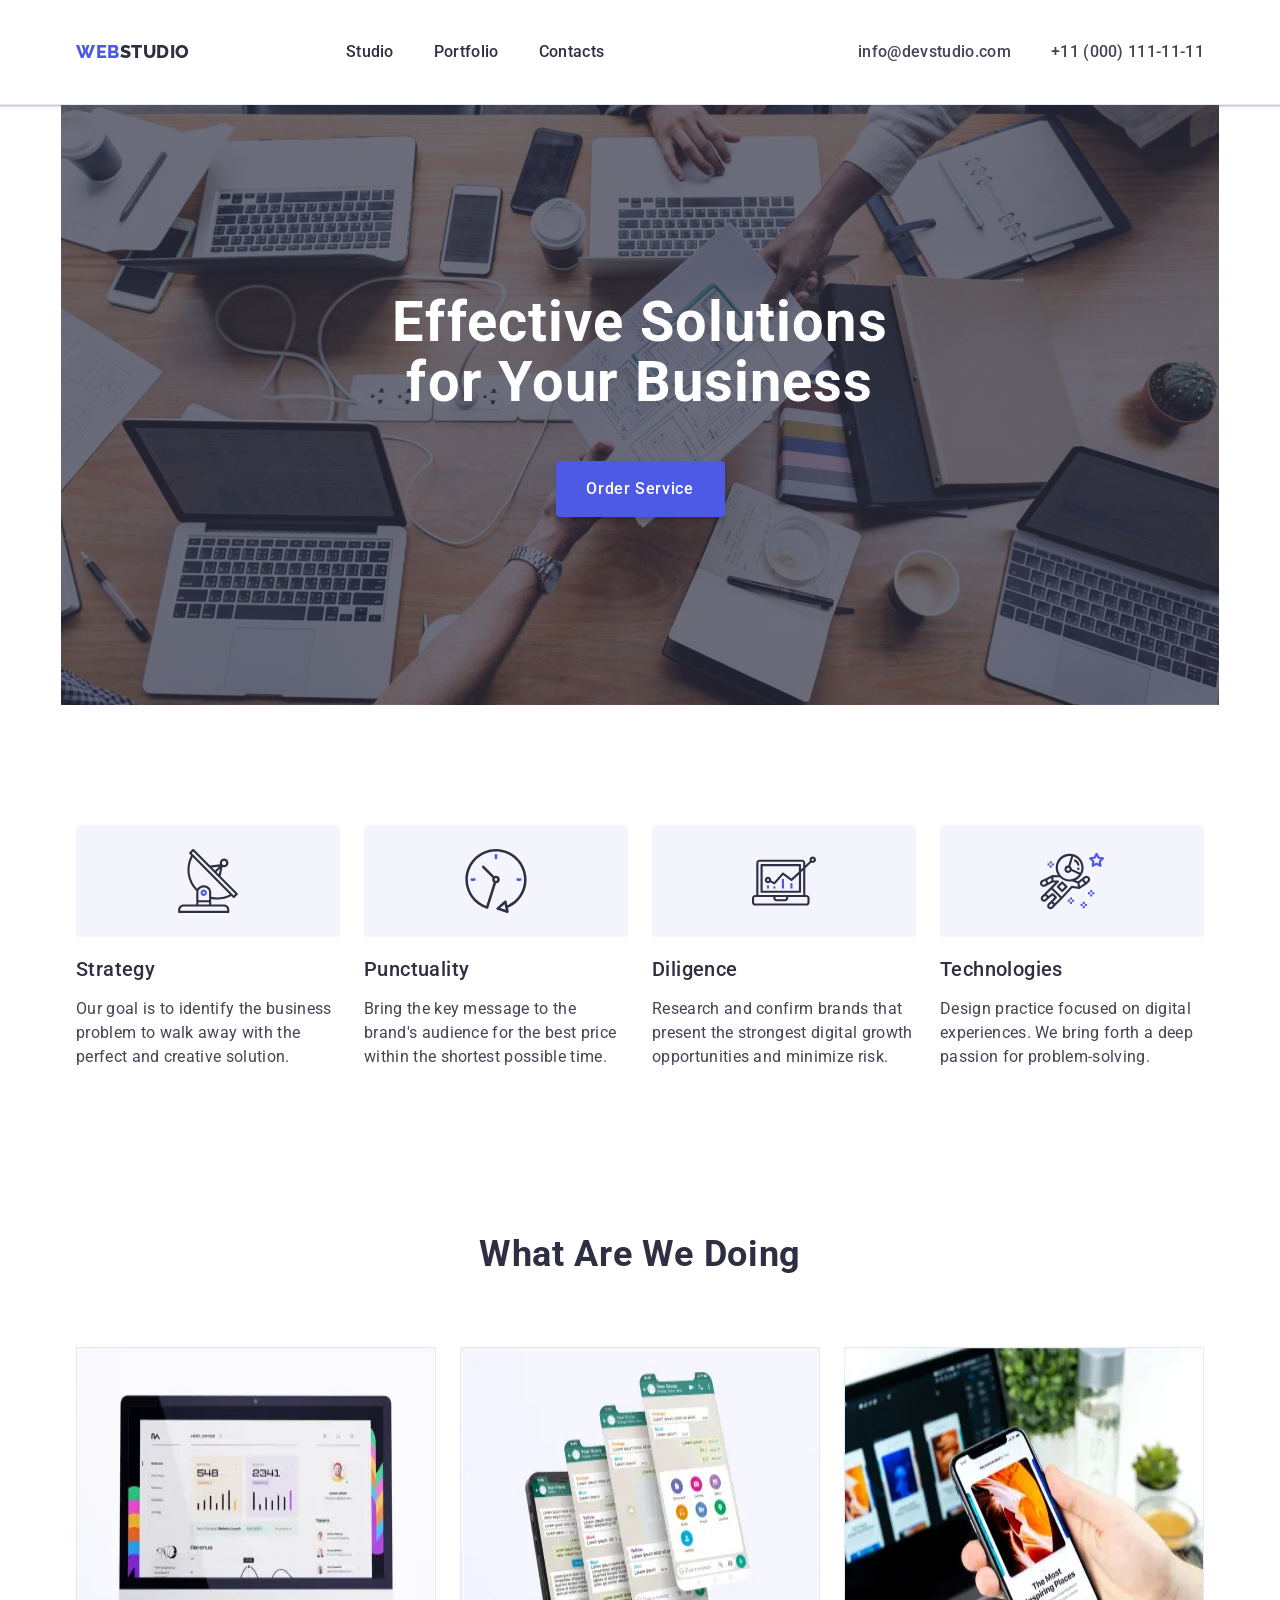
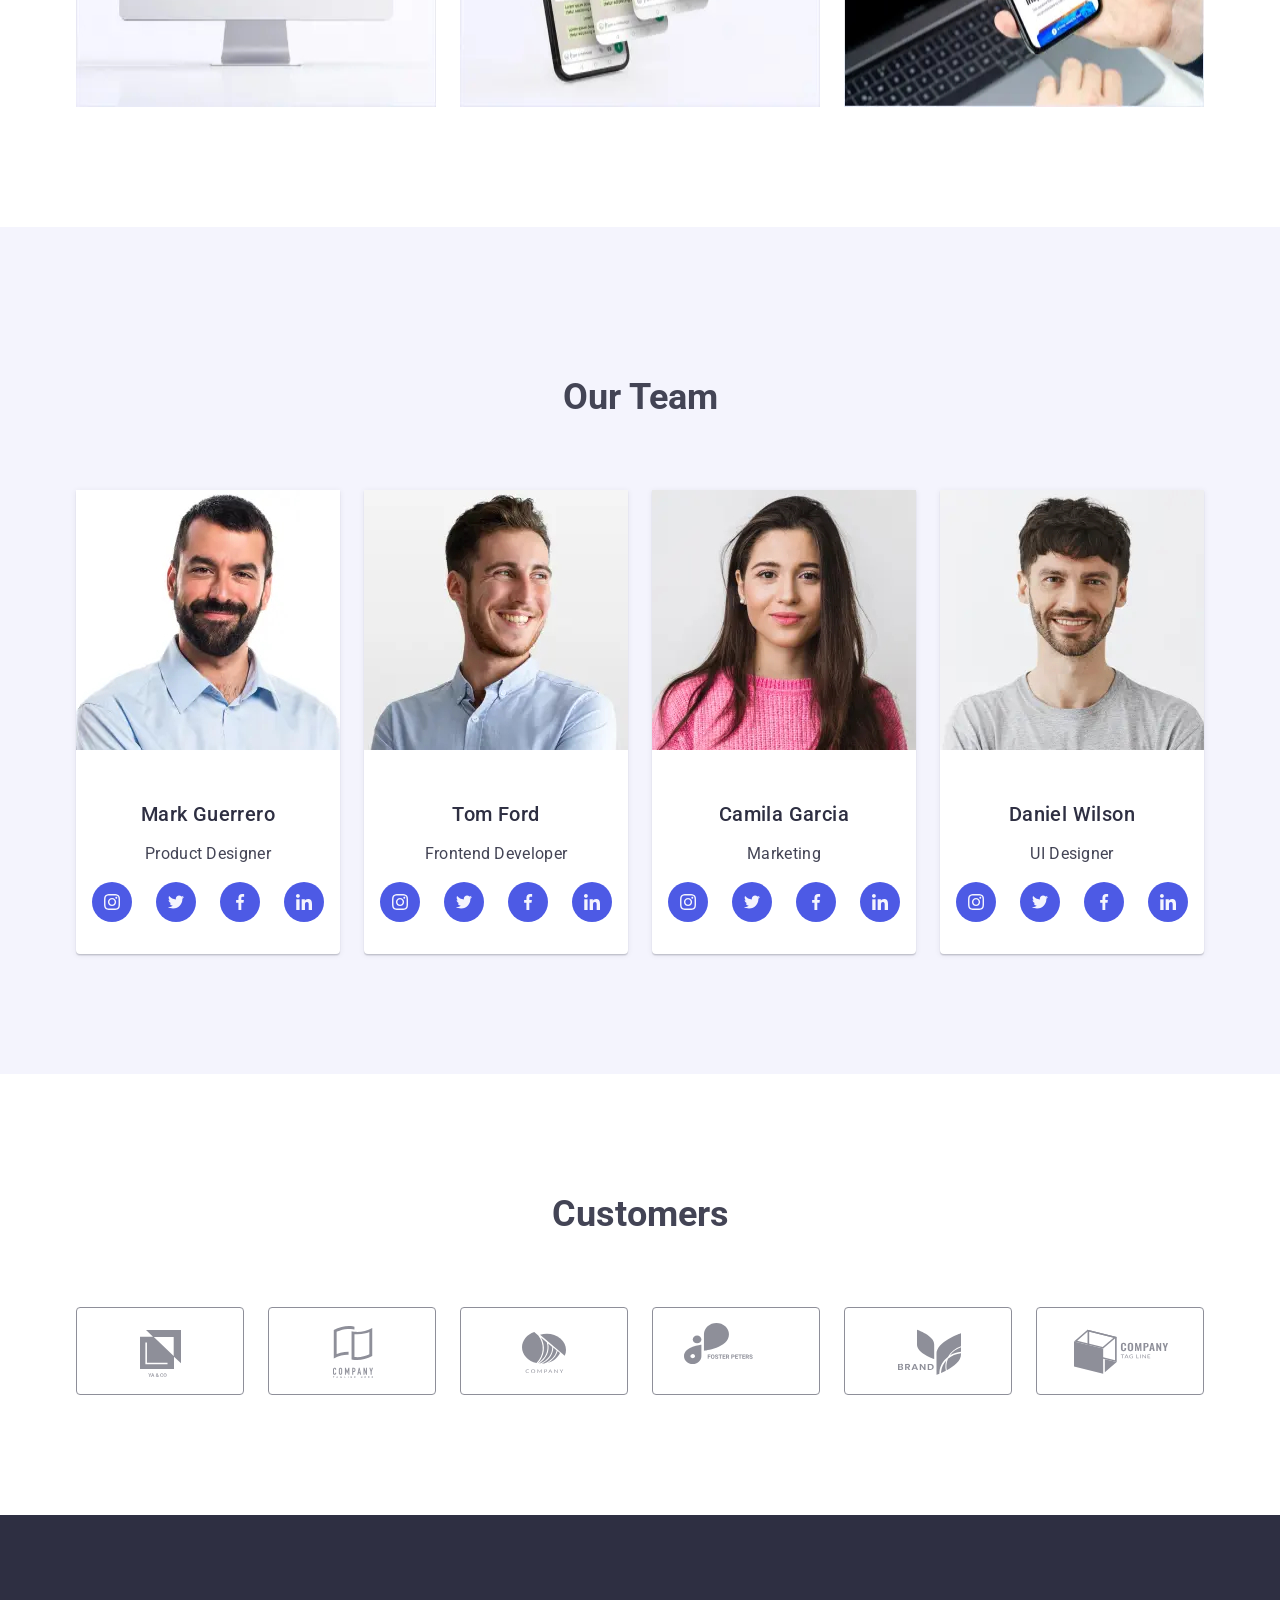
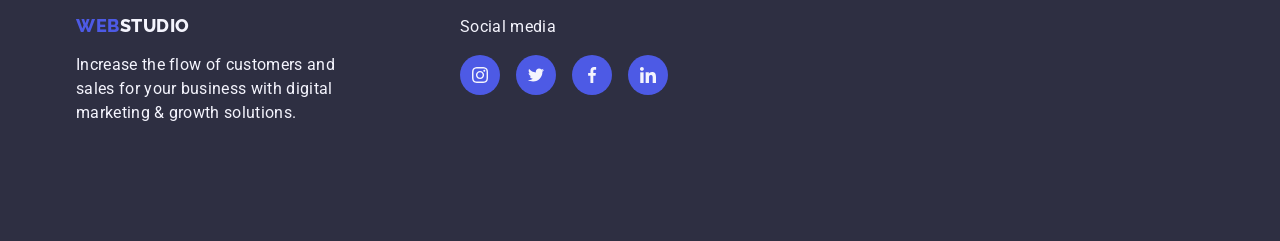
==== commit f8920cca: "Update" ====
--- a/index.html
+++ b/index.html
@@ -105,11 +105,11 @@
         </ul>
         </div>
     </section>
-    <section class="section-four">\
+    <section class="section-four">
         <h2 class="fourth-title">Our Team</h2>
     <div class="container">   
     <ul class="sec list">
-        <li class="card team">
+        <li class="team">
             <img src="./images/mark.jpg" alt="designer" width="264">
 
             <div class="team-info">
@@ -150,7 +150,7 @@
             </div>
         </li>
 
-        <li class="card team">
+        <li class="team">
             <img src="./images/tom.jpg" alt="developer" width="264">
 
             <div class="team-info">
@@ -192,7 +192,7 @@
             </div>
         </li>
 
-        <li class="card team">
+        <li class="team">
             <img src="./images/camila.jpg" alt="marketing" width="264">
 
             <div class="team-info">
@@ -233,7 +233,7 @@
             </div>
         </li>
 
-        <li class="card team">
+        <li class="team">
             <img src="./images/daniel.jpg" alt="designer" width="264">
 
             <div class="team-info">
--- a/css/styles.css
+++ b/css/styles.css
@@ -348,6 +348,7 @@
     background-color: var(--white);
     border-radius: 0 0 4px 4px;
     box-shadow: 0px 2px 1px 0px rgba(46, 47, 66, 0.08), 0px 1px 1px 0px rgba(46, 47, 66, 0.16), 0px 1px 6px 0px rgba(46, 47, 66, 0.08);
+    flex-basis: calc((100% - 3 * 24px) / 4);
 }
 
 .team-info {
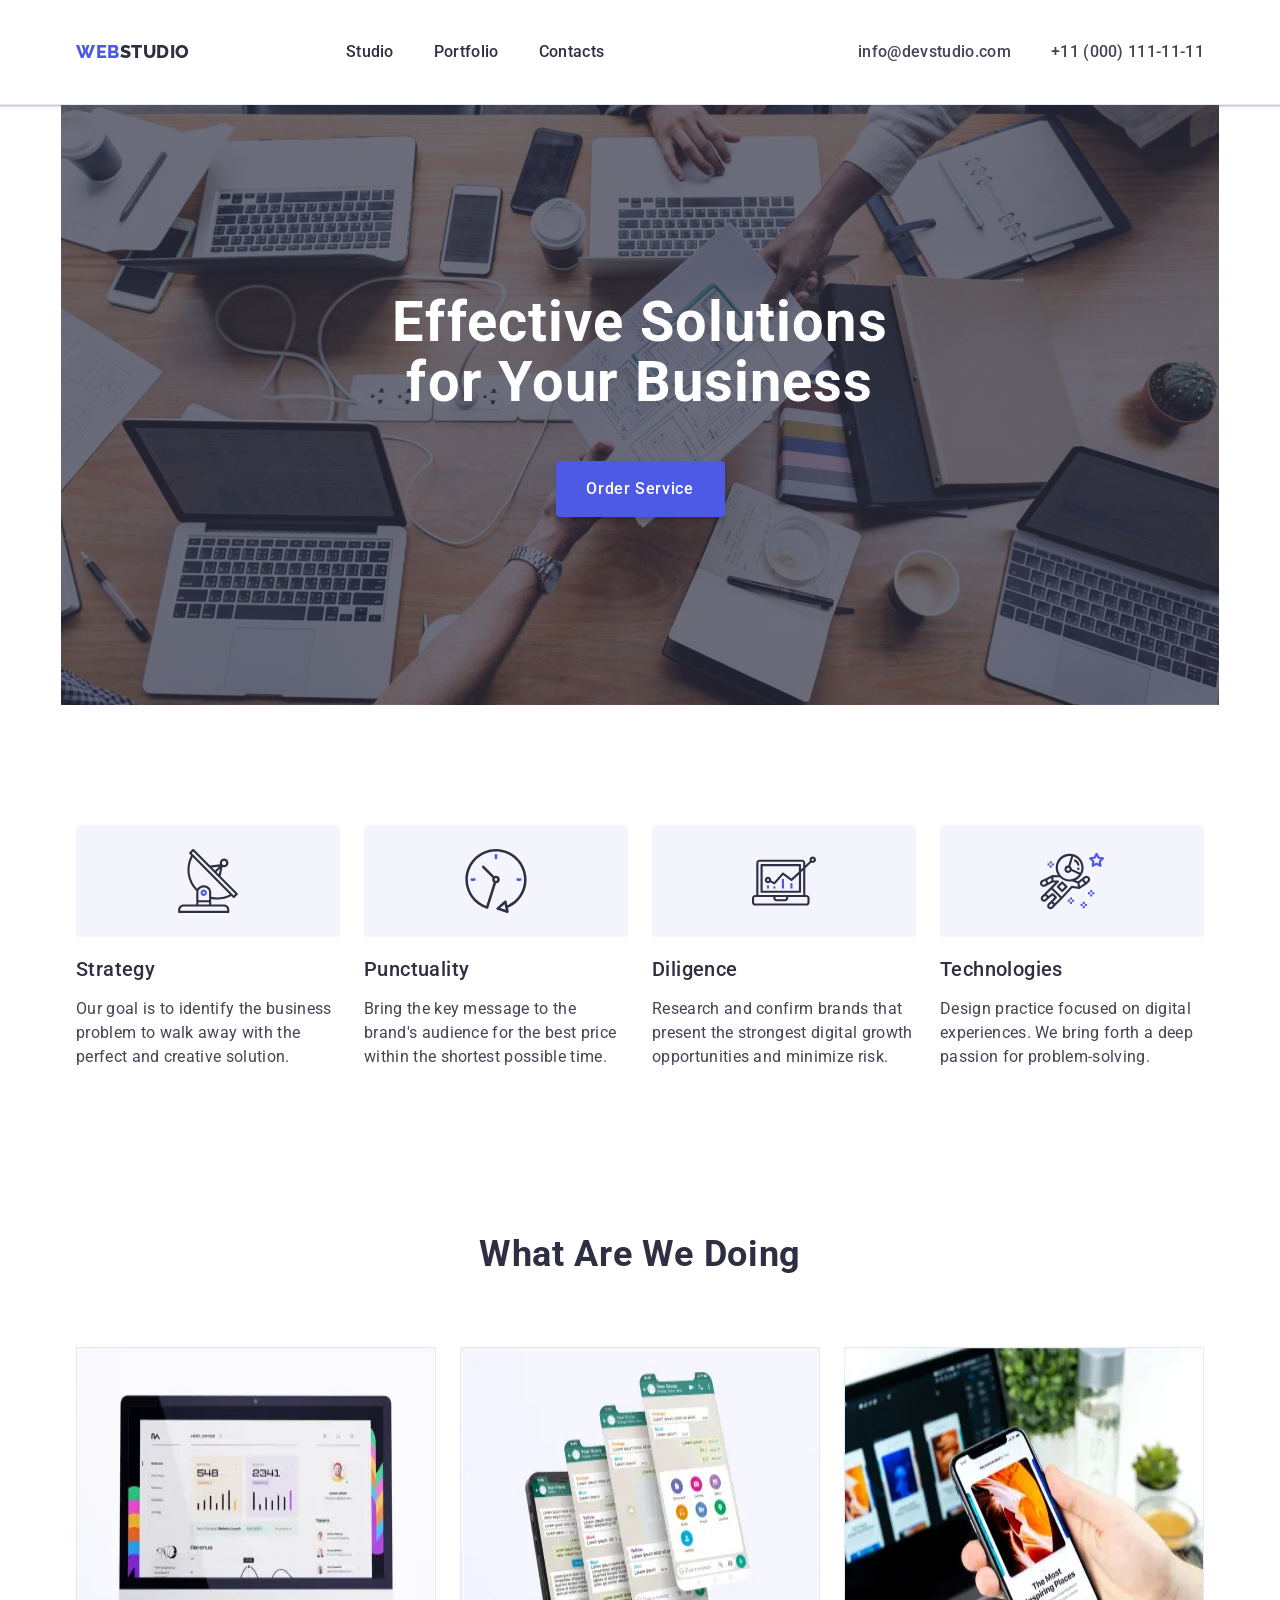
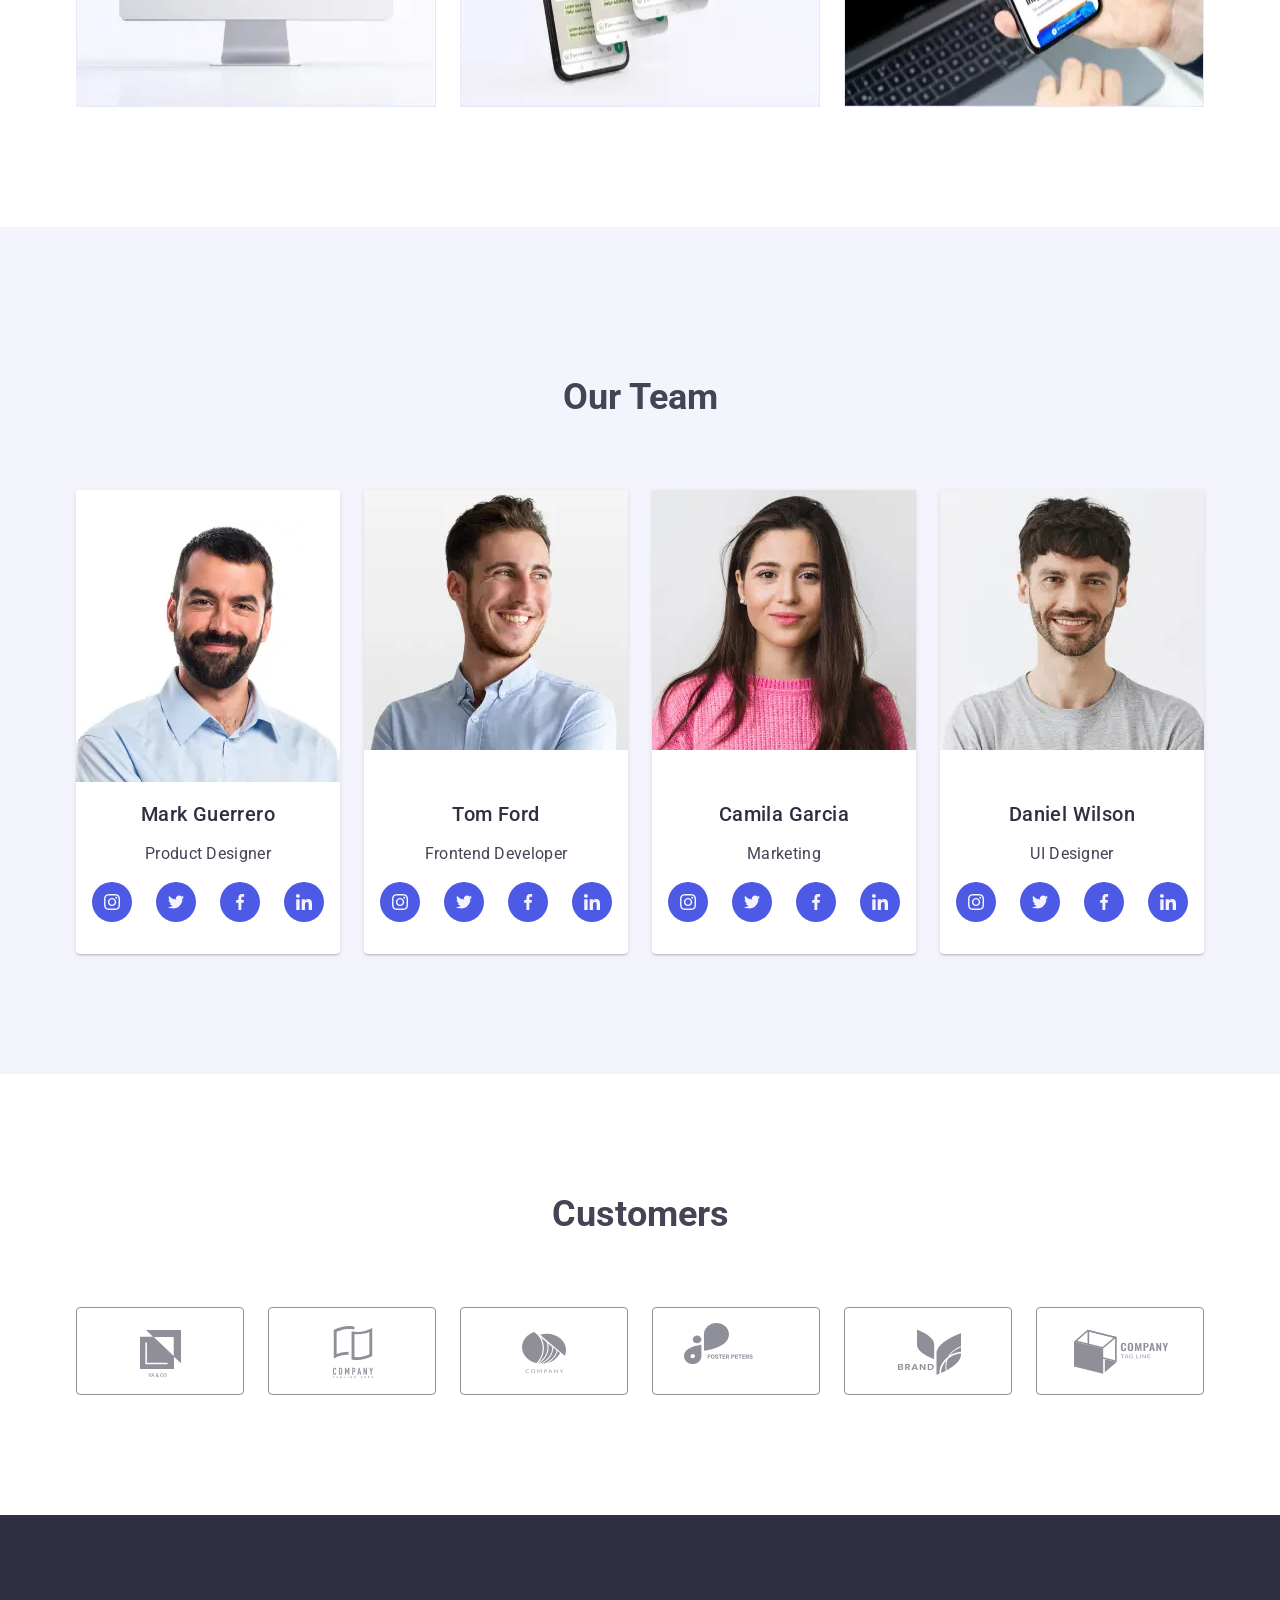
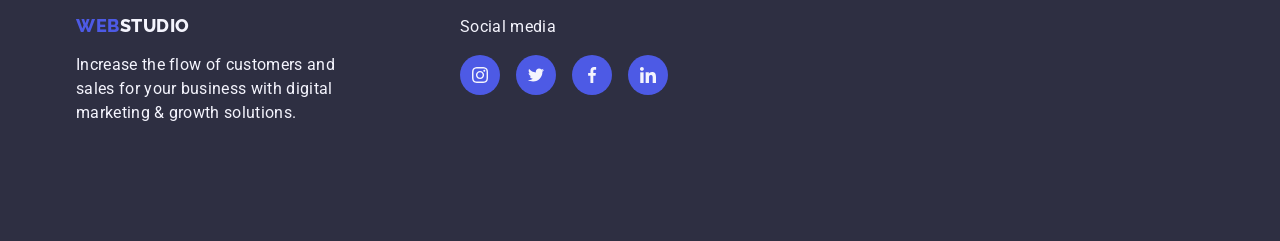
==== commit 852e6ce8: "Update index.html" ====
--- a/index.html
+++ b/index.html
@@ -106,13 +106,12 @@
         </div>
     </section>
     <section class="section-four">
-        <h2 class="fourth-title">Our Team</h2>
     <div class="container">   
+    <h2 class="fourth-title">Our Team</h2>
     <ul class="sec list">
         <li class="team">
-            <img src="./images/mark.jpg" alt="designer" width="264">
-
             <div class="team-info">
+                <img src="./images/mark.jpg" alt="designer" width="264">
                 <h3 class="list-header name">Mark Guerrero</h3>
                 <p class="list-text position">Product Designer</p>
                 <div class="social-icons">
--- a/css/styles.css
+++ b/css/styles.css
@@ -306,6 +306,12 @@
 /* --------------- END OF 3RD SEC ----------------*/
 /* 4th Sec */
 
+.sec{
+        display: flex;
+        justify-content: center;
+        align-items: center;
+        gap: 24px;
+}
 
 .team-icon-list{
         display: flex;
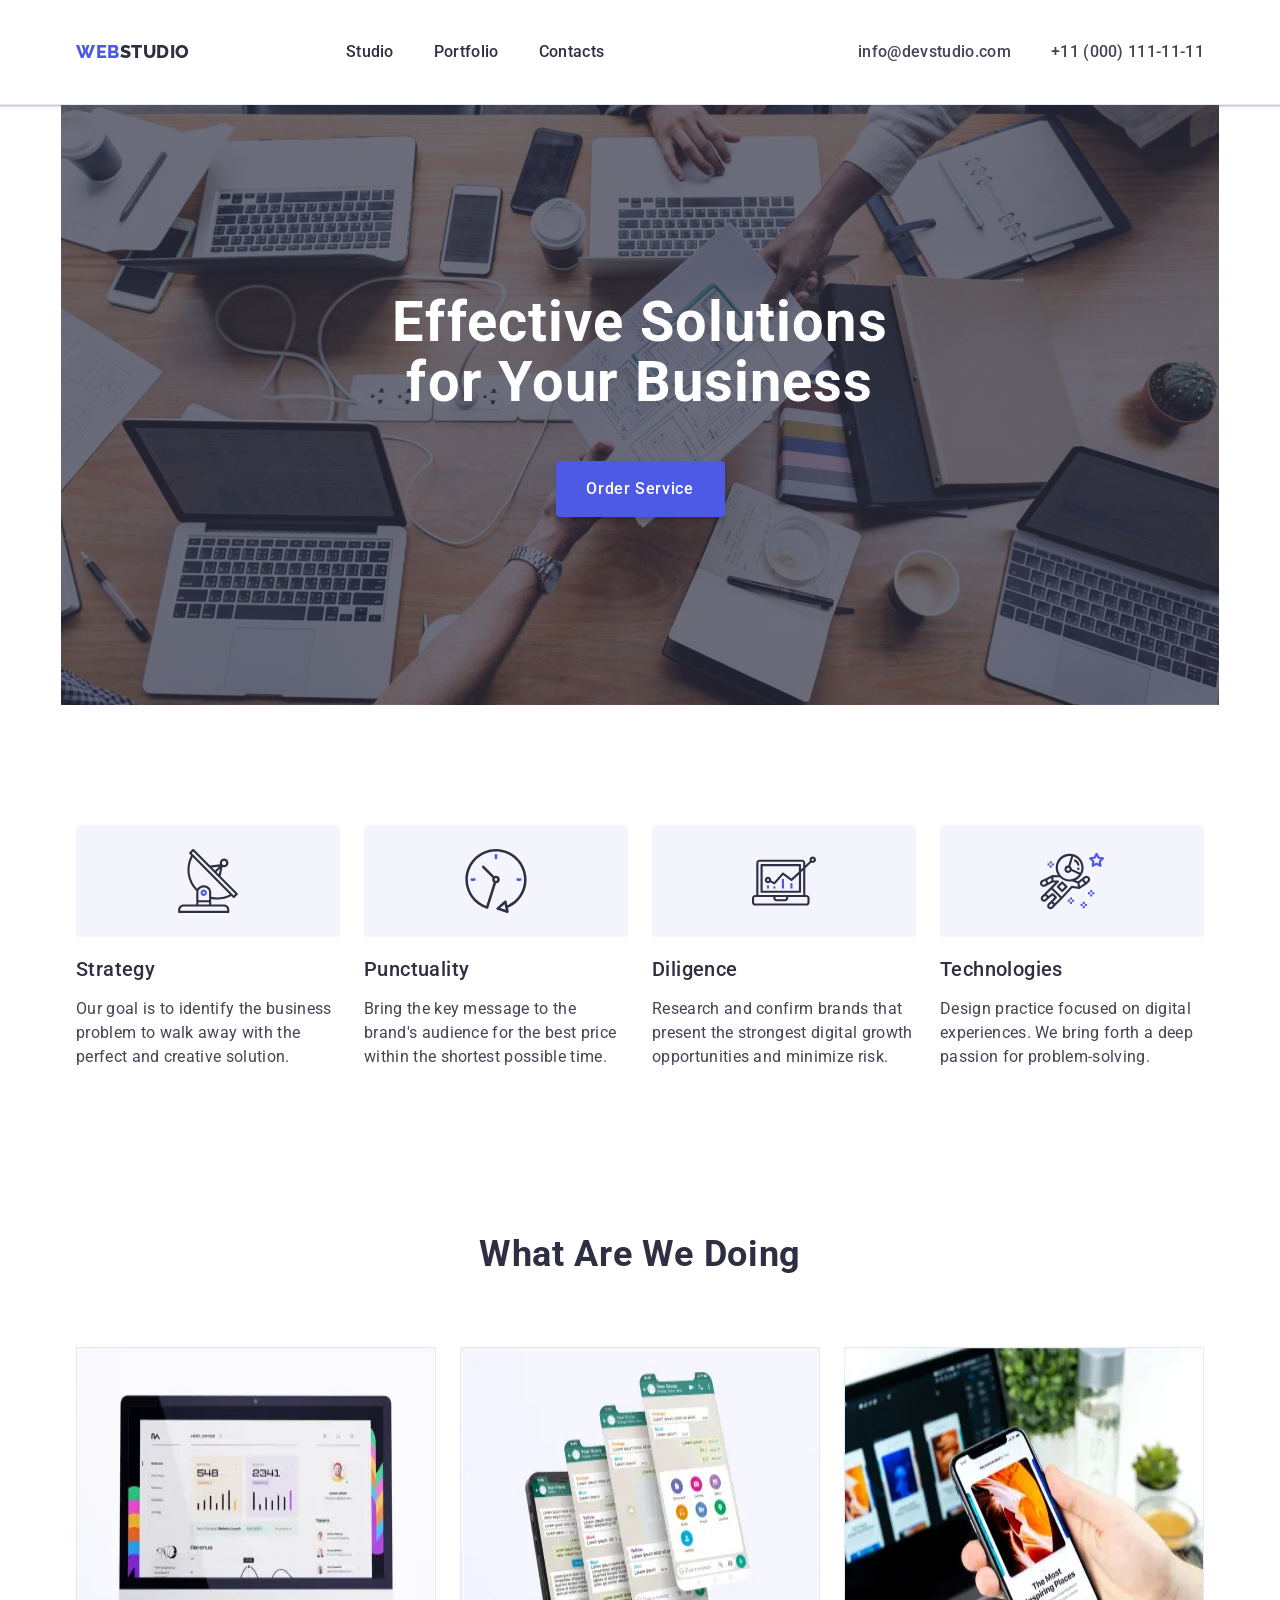
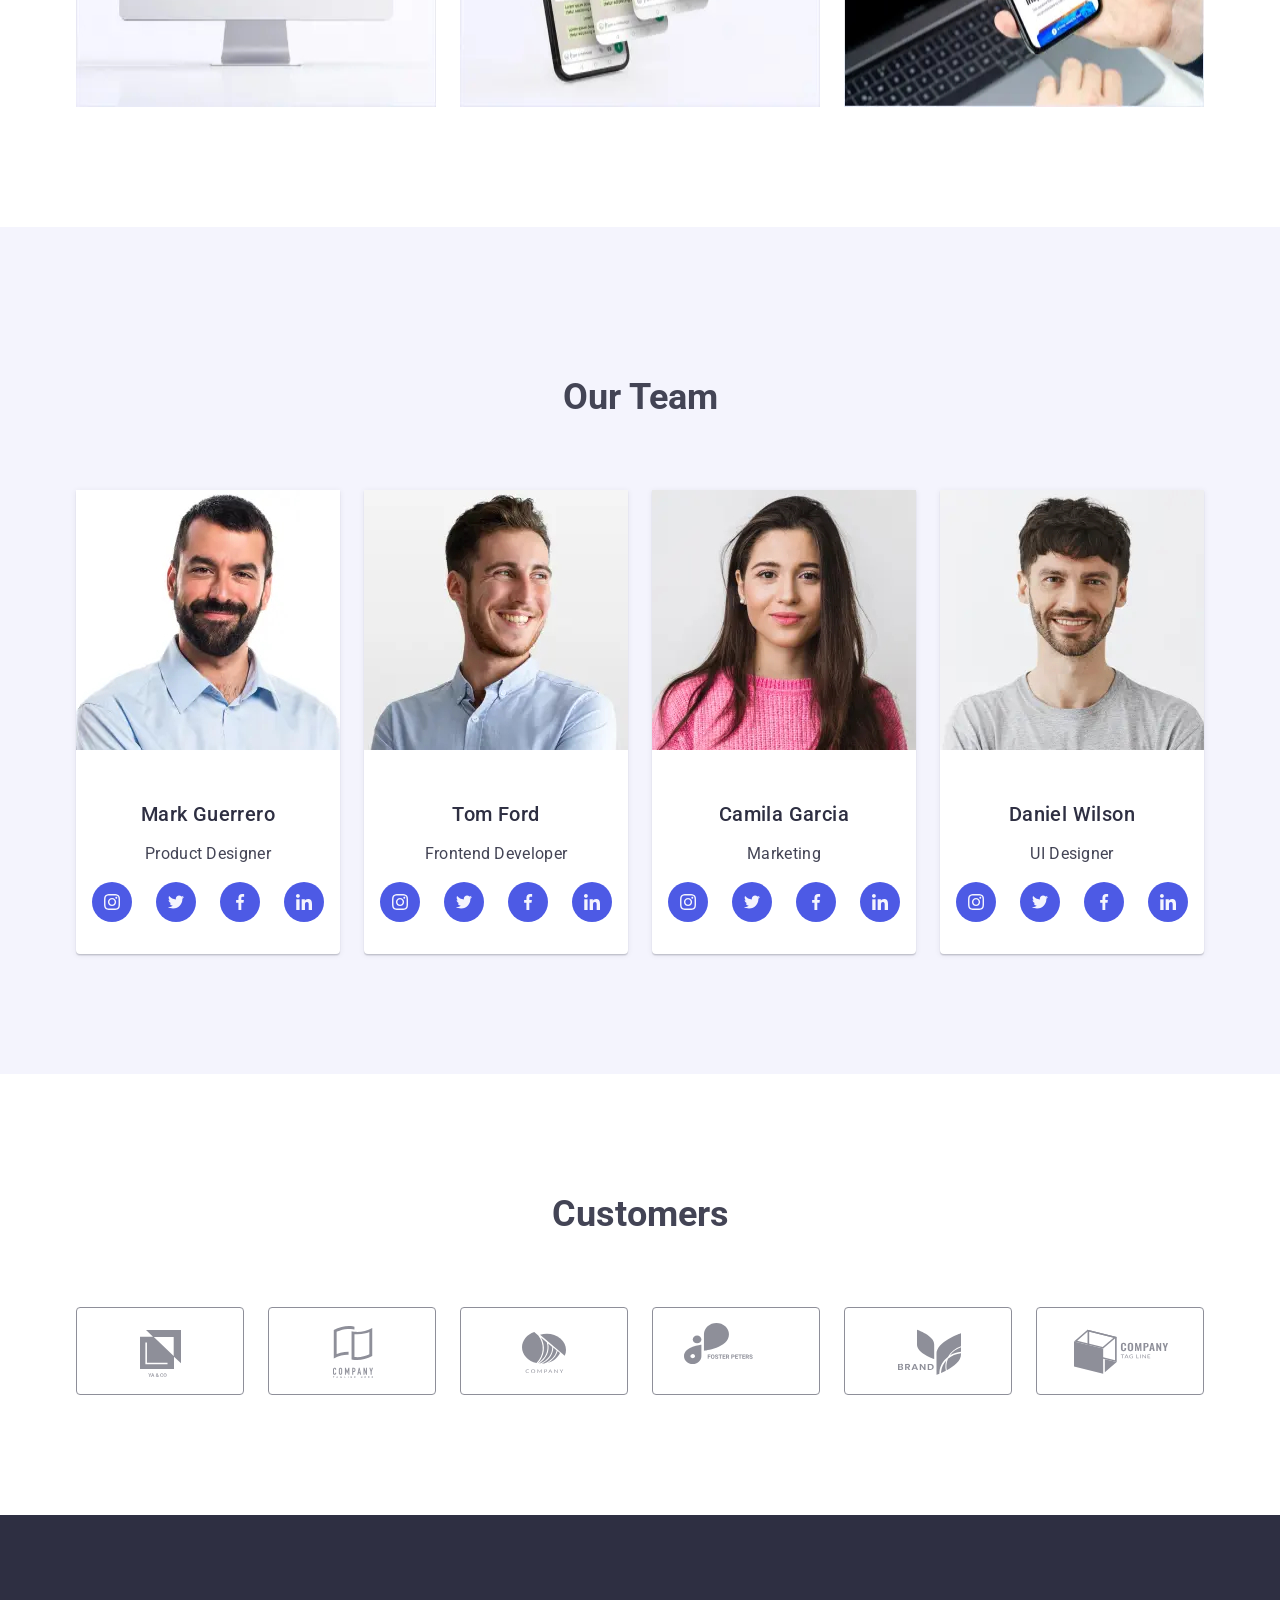
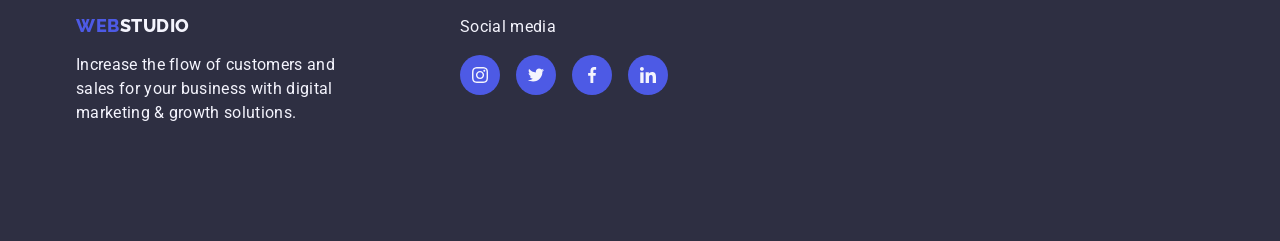
==== commit 619ff84e: "Update index.html" ====
--- a/index.html
+++ b/index.html
@@ -110,8 +110,8 @@
     <h2 class="fourth-title">Our Team</h2>
     <ul class="sec list">
         <li class="team">
+            <img src="./images/mark.jpg" alt="designer" width="264">
             <div class="team-info">
-                <img src="./images/mark.jpg" alt="designer" width="264">
                 <h3 class="list-header name">Mark Guerrero</h3>
                 <p class="list-text position">Product Designer</p>
                 <div class="social-icons">
